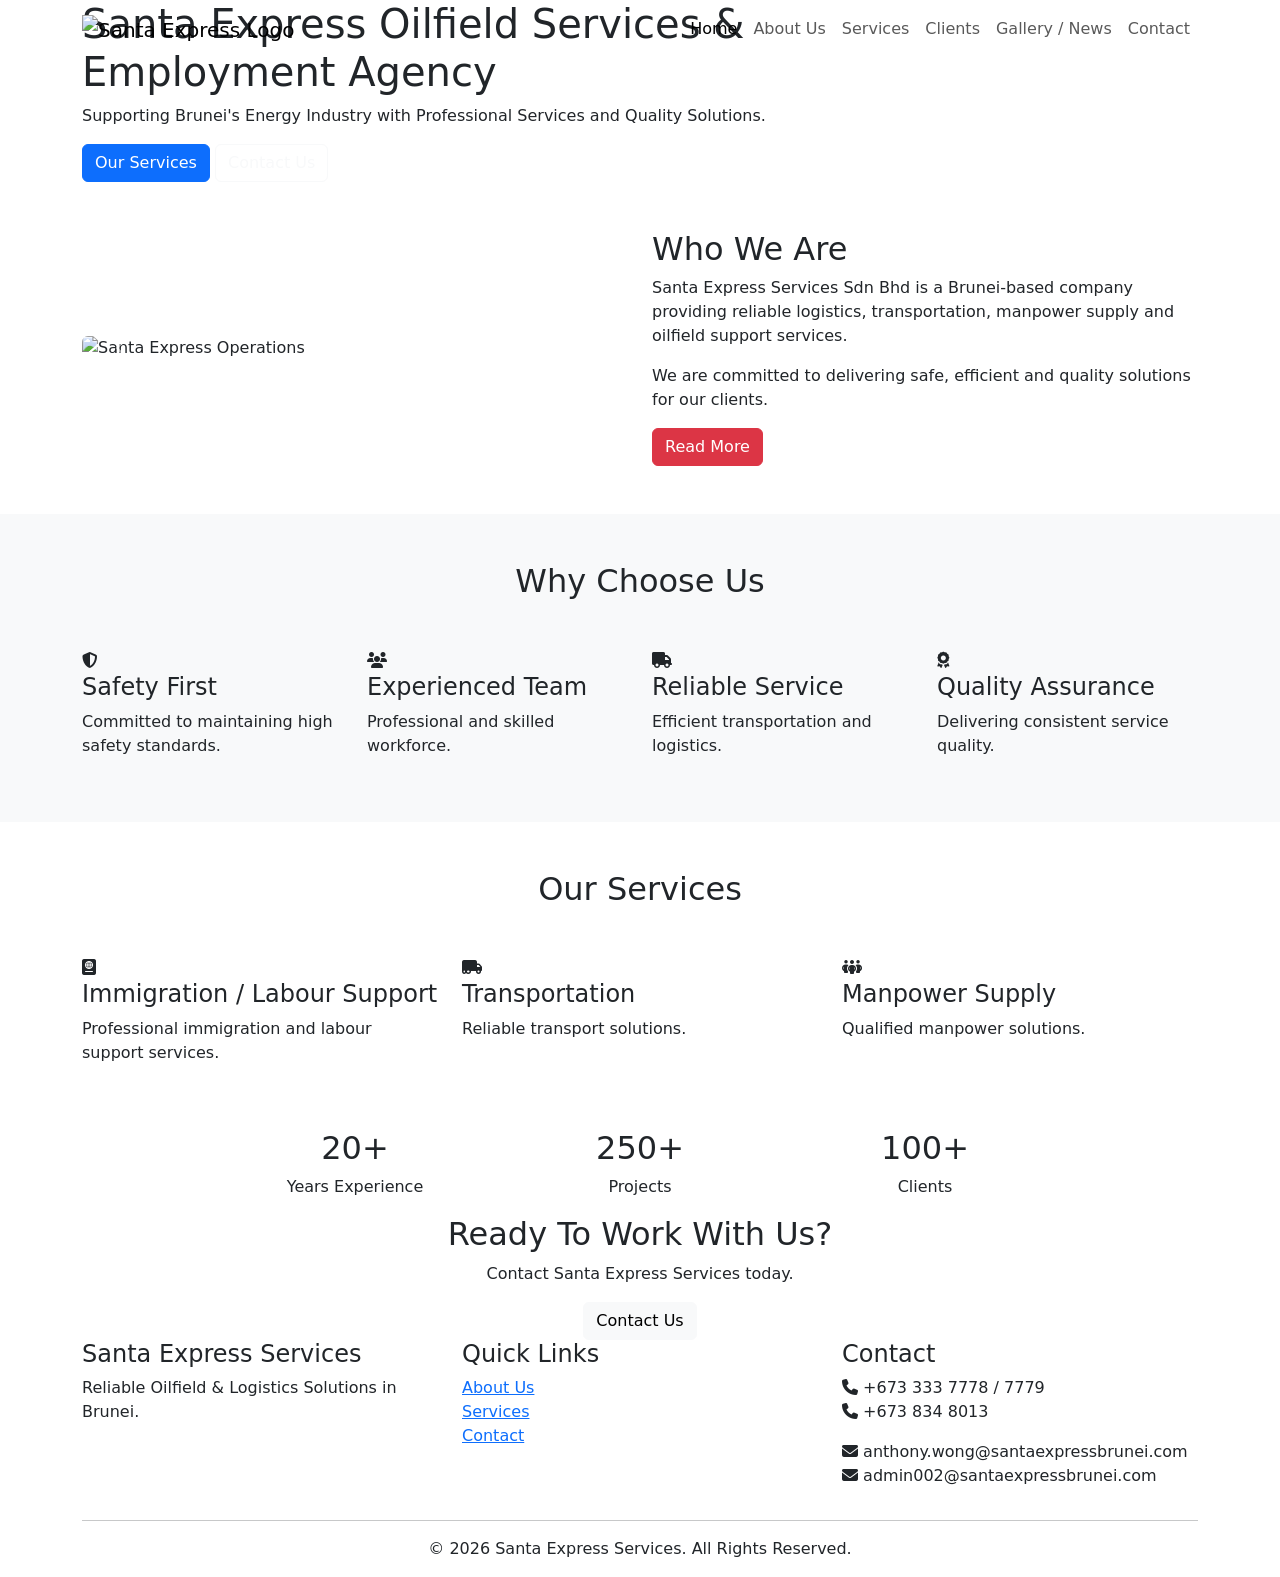
==== index.html @ 318cf89d "Add files via upload" ====
<!DOCTYPE html>
<html lang="en">

<head>

<meta charset="UTF-8">
<meta name="viewport" content="width=device-width, initial-scale=1.0">

<title>Santa Express Oilfield Services & Employent Agency</title>

<meta name="description" content="Santa Express Services provides reliable oilfield, logistics, transportation and manpower solutions in Brunei.">

<!-- Bootstrap CSS -->
<link href="https://cdn.jsdelivr.net/npm/bootstrap@5.3.3/dist/css/bootstrap.min.css" rel="stylesheet">

<!-- Font Awesome -->
<link rel="stylesheet" href="https://cdnjs.cloudflare.com/ajax/libs/font-awesome/6.5.2/css/all.min.css">

<!-- Google Font -->
<link href="https://fonts.googleapis.com/css2?family=Poppins:wght@300;400;500;600;700;800&display=swap" rel="stylesheet">


<!-- Custom CSS -->
<link rel="stylesheet" href="css/style.css">
<link rel="stylesheet" href="css/responsive.css">

</head>


<body>


<!-- ================= HEADER ================= -->

<header>

<nav class="navbar navbar-expand-lg fixed-top">

<div class="container">


<a class="navbar-brand" href="index.html">

<img src="images/logo/logo.png" 
alt="Santa Express Logo"
height="100">

</a>


<button class="navbar-toggler" 
type="button"
data-bs-toggle="collapse"
data-bs-target="#navbarMenu">

<span class="navbar-toggler-icon"></span>

</button>



<div class="collapse navbar-collapse" id="navbarMenu">


<ul class="navbar-nav ms-auto">


<li class="nav-item">
<a class="nav-link active" href="index.html">
Home
</a>
</li>


<li class="nav-item">
<a class="nav-link" href="about.html">
About Us
</a>
</li>


<li class="nav-item">
<a class="nav-link" href="services.html">
Services
</a>
</li>


<li class="nav-item">
<a class="nav-link" href="clients.html">
Clients
</a>
</li>


<li class="nav-item">
<a class="nav-link" href="gallery.html">
Gallery / News
</a>
</li>


<li class="nav-item">
<a class="nav-link" href="contact.html">
Contact
</a>
</li>


</ul>


</div>


</div>

</nav>


</header>




<!-- ================= HERO SECTION ================= -->


<section class="hero">


<div class="hero-overlay"></div>


<div class="container hero-content">


<h1>
Santa Express Oilfield Services &
<br>
Employment Agency
</h1>


<p>
Supporting Brunei's Energy Industry
with Professional Services and Quality Solutions.
</p>



<div class="hero-buttons">


<a href="services.html" class="btn btn-primary">

Our Services

</a>



<a href="contact.html" class="btn btn-outline-light">

Contact Us

</a>


</div>


</div>


</section>





<!-- ================= ABOUT PREVIEW ================= -->


<section class="about-preview py-5">


<div class="container">


<div class="row align-items-center">


<div class="col-lg-6">


<div id="aboutCarousel" class="carousel slide carousel-fade" data-bs-ride="carousel" data-bs-interval="1000">


<!-- Slider Images -->

<div class="carousel-inner rounded">


<div class="carousel-item active">

<img src="images/about/images1.jpeg"
class="d-block w-100"
alt="Santa Express Company">

</div>



<div class="carousel-item">

<img src="images/about/images3.jpeg"
class="d-block w-100"
alt="Santa Express Operations">

</div>



<div class="carousel-item">

<img src="images/about/images4.jpg"
class="d-block w-100"
alt="Santa Express Services">

</div>



</div>





<!-- Previous Button -->

<button class="carousel-control-prev"
type="button"
data-bs-target="#aboutCarousel"
data-bs-slide="prev">


<span class="carousel-control-prev-icon"></span>


</button>





<!-- Next Button -->

<button class="carousel-control-next"
type="button"
data-bs-target="#aboutCarousel"
data-bs-slide="next">


<span class="carousel-control-next-icon"></span>


</button>





<!-- Indicator Dots -->

<div class="carousel-indicators">


<button type="button"
data-bs-target="#aboutCarousel"
data-bs-slide-to="0"
class="active"></button>


<button type="button"
data-bs-target="#aboutCarousel"
data-bs-slide-to="1"></button>


<button type="button"
data-bs-target="#aboutCarousel"
data-bs-slide-to="2"></button>


</div>



</div>


</div>



<div class="col-lg-6">


<h2>
Who We Are
</h2>


<p>

Santa Express Services Sdn Bhd is a Brunei-based company
providing reliable logistics, transportation,
manpower supply and oilfield support services.

</p>


<p>

We are committed to delivering safe,
efficient and quality solutions
for our clients.

</p>



<a href="about.html" class="btn btn-danger">

Read More

</a>



</div>


</div>


</div>


</section>







<!-- ================= WHY CHOOSE US ================= -->


<section class="why-us bg-light py-5">


<div class="container">


<div class="text-center mb-5">


<h2>
Why Choose Us
</h2>


</div>



<div class="row">



<div class="col-lg-3 col-md-6">


<div class="feature-card">


<i class="fa-solid fa-shield-halved"></i>


<h4>
Safety First
</h4>


<p>
Committed to maintaining high safety standards.
</p>


</div>


</div>





<div class="col-lg-3 col-md-6">


<div class="feature-card">


<i class="fa-solid fa-users"></i>


<h4>
Experienced Team
</h4>


<p>
Professional and skilled workforce.
</p>


</div>


</div>





<div class="col-lg-3 col-md-6">


<div class="feature-card">


<i class="fa-solid fa-truck"></i>


<h4>
Reliable Service
</h4>


<p>
Efficient transportation and logistics.
</p>


</div>


</div>





<div class="col-lg-3 col-md-6">


<div class="feature-card">


<i class="fa-solid fa-award"></i>


<h4>
Quality Assurance
</h4>


<p>
Delivering consistent service quality.
</p>


</div>


</div>



</div>


</div>


</section>






<!-- ================= SERVICES ================= -->


<section class="services-preview py-5">


<div class="container">


<div class="text-center mb-5">

<h2>
Our Services
</h2>

</div>



<div class="row">



<div class="col-md-4">


<div class="service-card">


<i class="fa-solid fa-passport"></i>

<h4>
Immigration / Labour Support
</h4>

<p>
Professional immigration and labour support services.
</p>


</div>

</div>




<div class="col-md-4">


<div class="service-card">


<i class="fa-solid fa-truck-moving"></i>

<h4>
Transportation
</h4>

<p>
Reliable transport solutions.
</p>


</div>

</div>





<div class="col-md-4">


<div class="service-card">


<i class="fa-solid fa-people-group"></i>

<h4>
Manpower Supply
</h4>

<p>
Qualified manpower solutions.
</p>


</div>

</div>



</div>


</div>


</section>






<!-- ================= STATS ================= -->


<section class="stats-section">

<div class="container">

<div class="row justify-content-center text-center">


<div class="col-lg-3 col-md-4 col-sm-6">

<h2>
20+
</h2>

<p>
Years Experience
</p>

</div>


<div class="col-lg-3 col-md-4 col-sm-6">

<h2>
250+
</h2>

<p>
Projects
</p>

</div>


<div class="col-lg-3 col-md-4 col-sm-6">

<h2>
100+
</h2>

<p>
Clients
</p>

</div>


</div>

</div>

</section>







<!-- ================= CONTACT CTA ================= -->


<section class="cta-section">


<div class="container text-center">


<h2>
Ready To Work With Us?
</h2>


<p>
Contact Santa Express Services today.
</p>


<a href="contact.html"
class="btn btn-light">

Contact Us

</a>


</div>


</section>






<!-- ================= FOOTER ================= -->


<footer>


<div class="container">


<div class="row">


<div class="col-md-4">


<h4>
Santa Express Services
</h4>


<p>
Reliable Oilfield & Logistics Solutions in Brunei.
</p>


</div>



<div class="col-md-4">


<h4>
Quick Links
</h4>


<a href="about.html">
About Us
</a><br>


<a href="services.html">
Services
</a><br>


<a href="contact.html">
Contact
</a>


</div>




<div class="col-md-4">


<h4>
Contact
</h4>


<p>
<i class="fa fa-phone"></i>
+673 333 7778 / 7779
<br>
<i class="fa fa-phone"></i>
+673 834 8013
</p>


<p>
<i class="fa fa-envelope"></i>
anthony.wong@santaexpressbrunei.com
<br>
<i class="fa fa-envelope"></i>
admin002@santaexpressbrunei.com
</p>


</div>


</div>



<hr>


<p class="text-center">

© 2026 Santa Express Services. All Rights Reserved.

</p>


</div>


</footer>






<!-- Bootstrap JS -->

<script src="https://cdn.jsdelivr.net/npm/bootstrap@5.3.3/dist/js/bootstrap.bundle.min.js"></script>


<script src="js/main.js"></script>


</body>

</html>
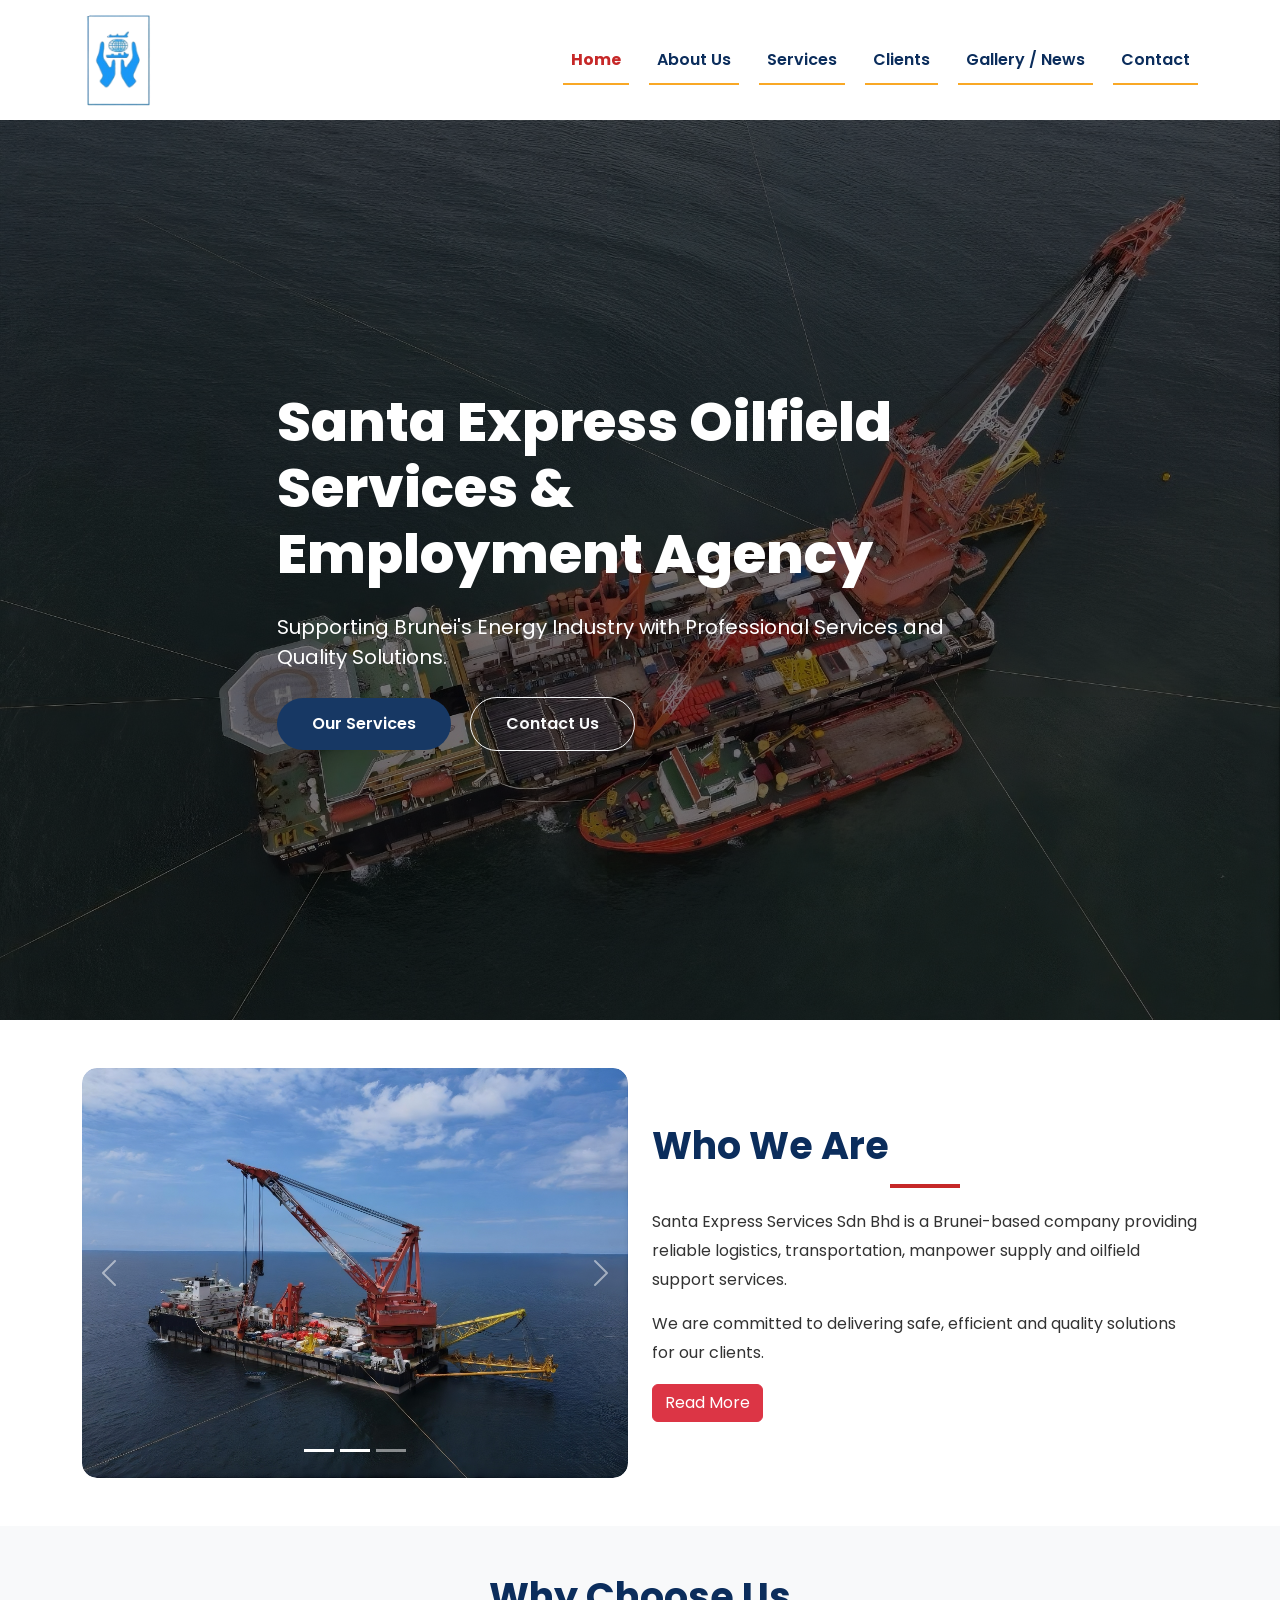
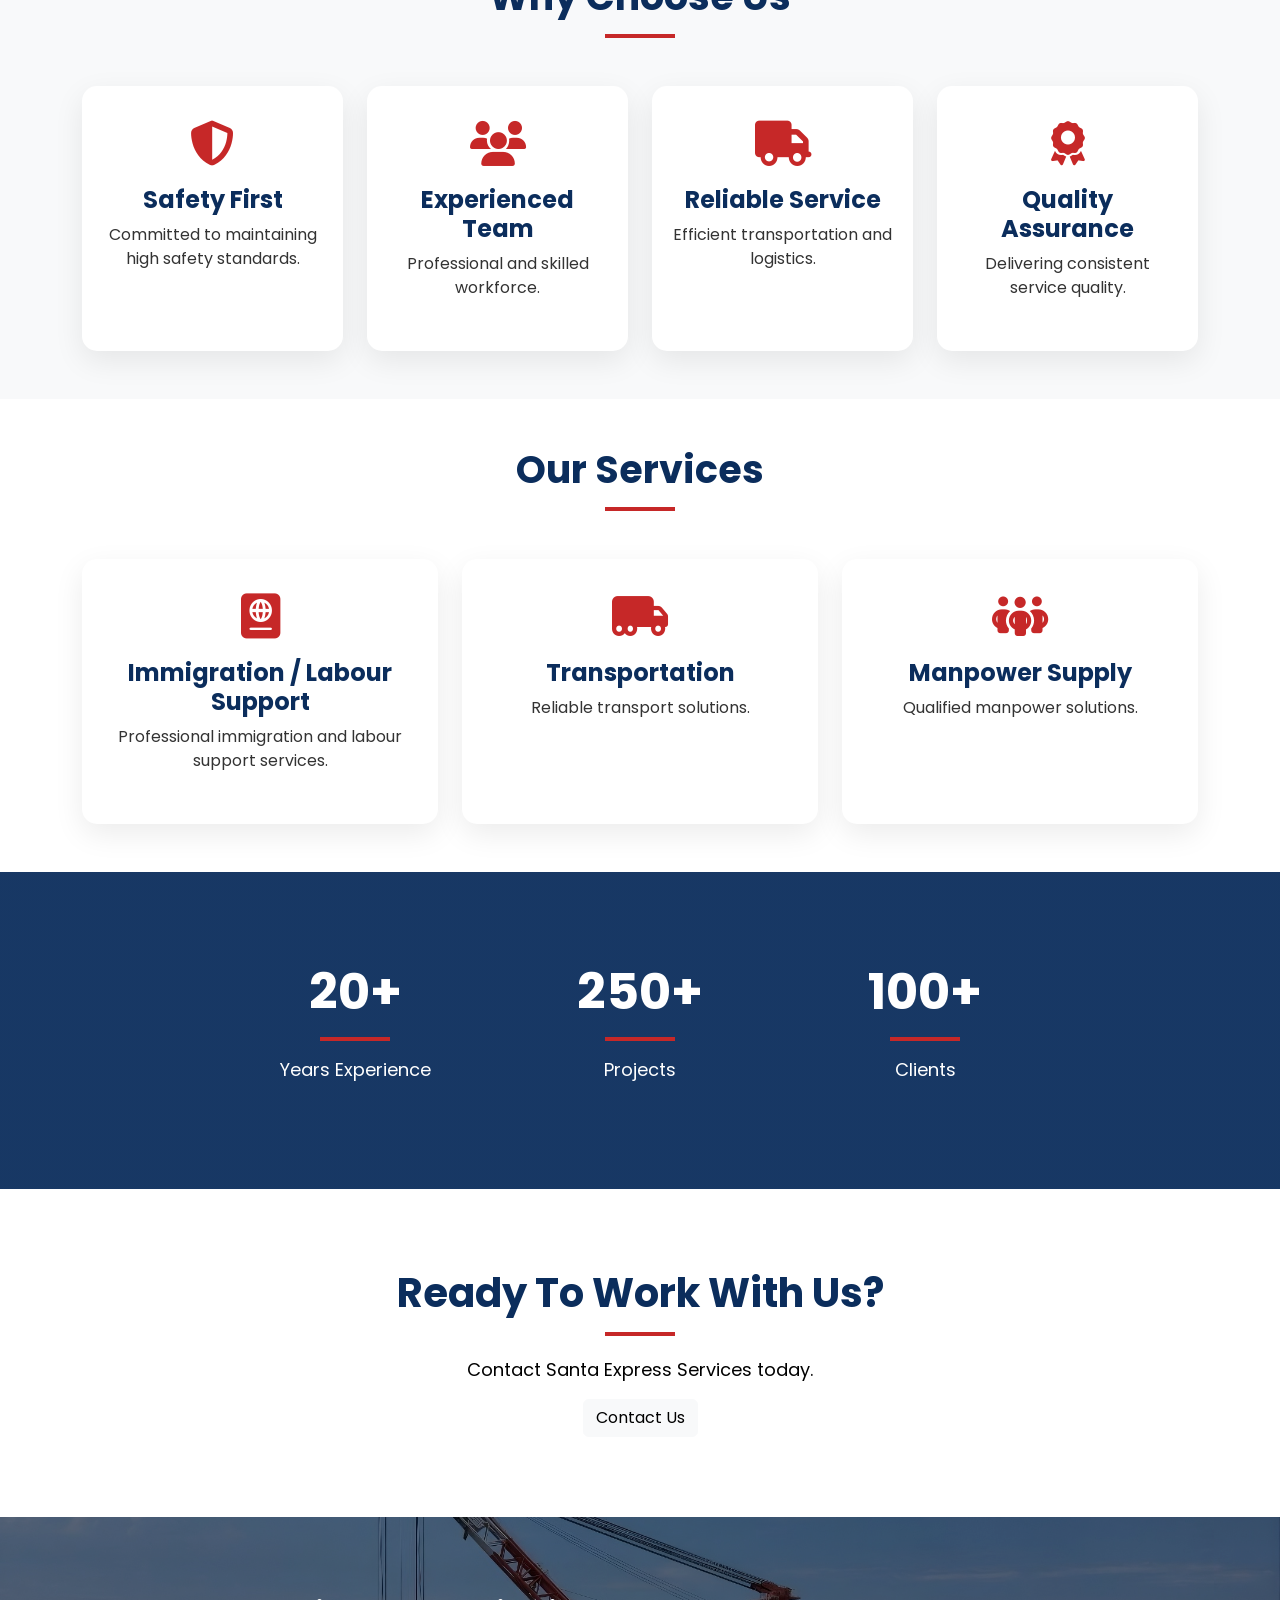
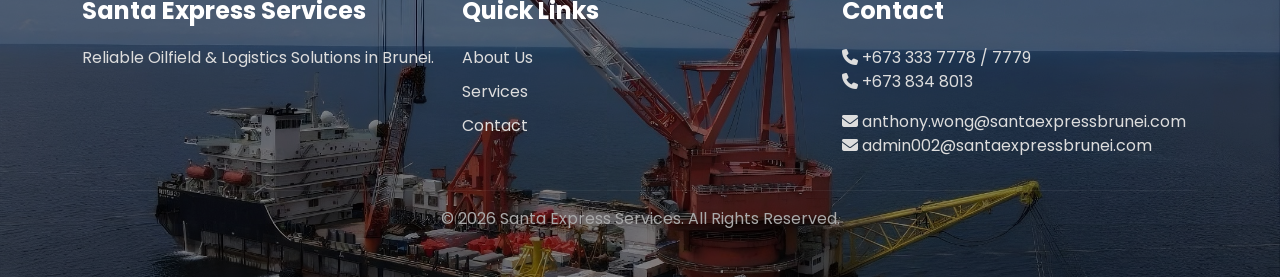
==== commit 263faebc: "Add files via upload" ====
--- a/index.html
+++ b/index.html
@@ -1,833 +1,411 @@
-<!DOCTYPE html>
+<!doctype html>
 <html lang="en">
-
-<head>
-
-<meta charset="UTF-8">
-<meta name="viewport" content="width=device-width, initial-scale=1.0">
-
-<title>Santa Express Oilfield Services & Employent Agency</title>
-
-<meta name="description" content="Santa Express Services provides reliable oilfield, logistics, transportation and manpower solutions in Brunei.">
-
-<!-- Bootstrap CSS -->
-<link href="https://cdn.jsdelivr.net/npm/bootstrap@5.3.3/dist/css/bootstrap.min.css" rel="stylesheet">
-
-<!-- Font Awesome -->
-<link rel="stylesheet" href="https://cdnjs.cloudflare.com/ajax/libs/font-awesome/6.5.2/css/all.min.css">
-
-<!-- Google Font -->
-<link href="https://fonts.googleapis.com/css2?family=Poppins:wght@300;400;500;600;700;800&display=swap" rel="stylesheet">
-
-
-<!-- Custom CSS -->
-<link rel="stylesheet" href="css/style.css">
-<link rel="stylesheet" href="css/responsive.css">
-
-</head>
-
-
-<body>
-
-
-<!-- ================= HEADER ================= -->
-
-<header>
-
-<nav class="navbar navbar-expand-lg fixed-top">
-
-<div class="container">
-
-
-<a class="navbar-brand" href="index.html">
-
-<img src="images/logo/logo.png" 
-alt="Santa Express Logo"
-height="100">
-
-</a>
-
-
-<button class="navbar-toggler" 
-type="button"
-data-bs-toggle="collapse"
-data-bs-target="#navbarMenu">
-
-<span class="navbar-toggler-icon"></span>
-
-</button>
-
-
-
-<div class="collapse navbar-collapse" id="navbarMenu">
-
-
-<ul class="navbar-nav ms-auto">
-
-
-<li class="nav-item">
-<a class="nav-link active" href="index.html">
-Home
-</a>
-</li>
-
-
-<li class="nav-item">
-<a class="nav-link" href="about.html">
-About Us
-</a>
-</li>
-
-
-<li class="nav-item">
-<a class="nav-link" href="services.html">
-Services
-</a>
-</li>
-
-
-<li class="nav-item">
-<a class="nav-link" href="clients.html">
-Clients
-</a>
-</li>
-
-
-<li class="nav-item">
-<a class="nav-link" href="gallery.html">
-Gallery / News
-</a>
-</li>
-
-
-<li class="nav-item">
-<a class="nav-link" href="contact.html">
-Contact
-</a>
-</li>
-
-
-</ul>
-
-
-</div>
-
-
-</div>
-
-</nav>
-
-
-</header>
-
-
-
-
-<!-- ================= HERO SECTION ================= -->
-
-
-<section class="hero">
-
-
-<div class="hero-overlay"></div>
-
-
-<div class="container hero-content">
-
-
-<h1>
-Santa Express Oilfield Services &
-<br>
-Employment Agency
-</h1>
-
-
-<p>
-Supporting Brunei's Energy Industry
-with Professional Services and Quality Solutions.
-</p>
-
-
-
-<div class="hero-buttons">
-
-
-<a href="services.html" class="btn btn-primary">
-
-Our Services
-
-</a>
-
-
-
-<a href="contact.html" class="btn btn-outline-light">
-
-Contact Us
-
-</a>
-
-
-</div>
-
-
-</div>
-
-
-</section>
-
-
-
-
-
-<!-- ================= ABOUT PREVIEW ================= -->
-
-
-<section class="about-preview py-5">
-
-
-<div class="container">
-
-
-<div class="row align-items-center">
-
-
-<div class="col-lg-6">
-
-
-<div id="aboutCarousel" class="carousel slide carousel-fade" data-bs-ride="carousel" data-bs-interval="1000">
-
-
-<!-- Slider Images -->
-
-<div class="carousel-inner rounded">
-
-
-<div class="carousel-item active">
-
-<img src="images/about/images1.jpeg"
-class="d-block w-100"
-alt="Santa Express Company">
-
-</div>
-
-
-
-<div class="carousel-item">
-
-<img src="images/about/images3.jpeg"
-class="d-block w-100"
-alt="Santa Express Operations">
-
-</div>
-
-
-
-<div class="carousel-item">
-
-<img src="images/about/images4.jpg"
-class="d-block w-100"
-alt="Santa Express Services">
-
-</div>
-
-
-
-</div>
-
-
-
-
-
-<!-- Previous Button -->
-
-<button class="carousel-control-prev"
-type="button"
-data-bs-target="#aboutCarousel"
-data-bs-slide="prev">
-
-
-<span class="carousel-control-prev-icon"></span>
-
-
-</button>
-
-
-
-
-
-<!-- Next Button -->
-
-<button class="carousel-control-next"
-type="button"
-data-bs-target="#aboutCarousel"
-data-bs-slide="next">
-
-
-<span class="carousel-control-next-icon"></span>
-
-
-</button>
-
-
-
-
-
-<!-- Indicator Dots -->
-
-<div class="carousel-indicators">
-
-
-<button type="button"
-data-bs-target="#aboutCarousel"
-data-bs-slide-to="0"
-class="active"></button>
-
-
-<button type="button"
-data-bs-target="#aboutCarousel"
-data-bs-slide-to="1"></button>
-
-
-<button type="button"
-data-bs-target="#aboutCarousel"
-data-bs-slide-to="2"></button>
-
-
-</div>
-
-
-
-</div>
-
-
-</div>
-
-
-
-<div class="col-lg-6">
-
-
-<h2>
-Who We Are
-</h2>
-
-
-<p>
-
-Santa Express Services Sdn Bhd is a Brunei-based company
-providing reliable logistics, transportation,
-manpower supply and oilfield support services.
-
-</p>
-
-
-<p>
-
-We are committed to delivering safe,
-efficient and quality solutions
-for our clients.
-
-</p>
-
-
-
-<a href="about.html" class="btn btn-danger">
-
-Read More
-
-</a>
-
-
-
-</div>
-
-
-</div>
-
-
-</div>
-
-
-</section>
-
-
-
-
-
-
-
-<!-- ================= WHY CHOOSE US ================= -->
-
-
-<section class="why-us bg-light py-5">
-
-
-<div class="container">
-
-
-<div class="text-center mb-5">
-
-
-<h2>
-Why Choose Us
-</h2>
-
-
-</div>
-
-
-
-<div class="row">
-
-
-
-<div class="col-lg-3 col-md-6">
-
-
-<div class="feature-card">
-
-
-<i class="fa-solid fa-shield-halved"></i>
-
-
-<h4>
-Safety First
-</h4>
-
-
-<p>
-Committed to maintaining high safety standards.
-</p>
-
-
-</div>
-
-
-</div>
-
-
-
-
-
-<div class="col-lg-3 col-md-6">
-
-
-<div class="feature-card">
-
-
-<i class="fa-solid fa-users"></i>
-
-
-<h4>
-Experienced Team
-</h4>
-
-
-<p>
-Professional and skilled workforce.
-</p>
-
-
-</div>
-
-
-</div>
-
-
-
-
-
-<div class="col-lg-3 col-md-6">
-
-
-<div class="feature-card">
-
-
-<i class="fa-solid fa-truck"></i>
-
-
-<h4>
-Reliable Service
-</h4>
-
-
-<p>
-Efficient transportation and logistics.
-</p>
-
-
-</div>
-
-
-</div>
-
-
-
-
-
-<div class="col-lg-3 col-md-6">
-
-
-<div class="feature-card">
-
-
-<i class="fa-solid fa-award"></i>
-
-
-<h4>
-Quality Assurance
-</h4>
-
-
-<p>
-Delivering consistent service quality.
-</p>
-
-
-</div>
-
-
-</div>
-
-
-
-</div>
-
-
-</div>
-
-
-</section>
-
-
-
-
-
-
-<!-- ================= SERVICES ================= -->
-
-
-<section class="services-preview py-5">
-
-
-<div class="container">
-
-
-<div class="text-center mb-5">
-
-<h2>
-Our Services
-</h2>
-
-</div>
-
-
-
-<div class="row">
-
-
-
-<div class="col-md-4">
-
-
-<div class="service-card">
-
-
-<i class="fa-solid fa-passport"></i>
-
-<h4>
-Immigration / Labour Support
-</h4>
-
-<p>
-Professional immigration and labour support services.
-</p>
-
-
-</div>
-
-</div>
-
-
-
-
-<div class="col-md-4">
-
-
-<div class="service-card">
-
-
-<i class="fa-solid fa-truck-moving"></i>
-
-<h4>
-Transportation
-</h4>
-
-<p>
-Reliable transport solutions.
-</p>
-
-
-</div>
-
-</div>
-
-
-
-
-
-<div class="col-md-4">
-
-
-<div class="service-card">
-
-
-<i class="fa-solid fa-people-group"></i>
-
-<h4>
-Manpower Supply
-</h4>
-
-<p>
-Qualified manpower solutions.
-</p>
-
-
-</div>
-
-</div>
-
-
-
-</div>
-
-
-</div>
-
-
-</section>
-
-
-
-
-
-
-<!-- ================= STATS ================= -->
-
-
-<section class="stats-section">
-
-<div class="container">
-
-<div class="row justify-content-center text-center">
-
-
-<div class="col-lg-3 col-md-4 col-sm-6">
-
-<h2>
-20+
-</h2>
-
-<p>
-Years Experience
-</p>
-
-</div>
-
-
-<div class="col-lg-3 col-md-4 col-sm-6">
-
-<h2>
-250+
-</h2>
-
-<p>
-Projects
-</p>
-
-</div>
-
-
-<div class="col-lg-3 col-md-4 col-sm-6">
-
-<h2>
-100+
-</h2>
-
-<p>
-Clients
-</p>
-
-</div>
-
-
-</div>
-
-</div>
-
-</section>
-
-
-
-
-
-
-
-<!-- ================= CONTACT CTA ================= -->
-
-
-<section class="cta-section">
-
-
-<div class="container text-center">
-
-
-<h2>
-Ready To Work With Us?
-</h2>
-
-
-<p>
-Contact Santa Express Services today.
-</p>
-
-
-<a href="contact.html"
-class="btn btn-light">
-
-Contact Us
-
-</a>
-
-
-</div>
-
-
-</section>
-
-
-
-
-
-
-<!-- ================= FOOTER ================= -->
-
-
-<footer>
-
-
-<div class="container">
-
-
-<div class="row">
-
-
-<div class="col-md-4">
-
-
-<h4>
-Santa Express Services
-</h4>
-
-
-<p>
-Reliable Oilfield & Logistics Solutions in Brunei.
-</p>
-
-
-</div>
-
-
-
-<div class="col-md-4">
-
-
-<h4>
-Quick Links
-</h4>
-
-
-<a href="about.html">
-About Us
-</a><br>
-
-
-<a href="services.html">
-Services
-</a><br>
-
-
-<a href="contact.html">
-Contact
-</a>
-
-
-</div>
-
-
-
-
-<div class="col-md-4">
-
-
-<h4>
-Contact
-</h4>
-
-
-<p>
-<i class="fa fa-phone"></i>
-+673 333 7778 / 7779
-<br>
-<i class="fa fa-phone"></i>
-+673 834 8013
-</p>
-
-
-<p>
-<i class="fa fa-envelope"></i>
-anthony.wong@santaexpressbrunei.com
-<br>
-<i class="fa fa-envelope"></i>
-admin002@santaexpressbrunei.com
-</p>
-
-
-</div>
-
-
-</div>
-
-
-
-<hr>
-
-
-<p class="text-center">
-
-© 2026 Santa Express Services. All Rights Reserved.
-
-</p>
-
-
-</div>
-
-
-</footer>
-
-
-
-
-
-
-<!-- Bootstrap JS -->
-
-<script src="https://cdn.jsdelivr.net/npm/bootstrap@5.3.3/dist/js/bootstrap.bundle.min.js"></script>
-
-
-<script src="js/main.js"></script>
-
-
-</body>
-
-</html>+  <head>
+    <meta charset="UTF-8" />
+    <meta name="viewport" content="width=device-width, initial-scale=1.0" />
+
+    <title>Santa Express Oilfield Services & Employent Agency</title>
+
+    <meta
+      name="description"
+      content="Santa Express Services provides reliable oilfield, logistics, transportation and manpower solutions in Brunei."
+    />
+
+    <!-- Bootstrap CSS -->
+    <link
+      href="https://cdn.jsdelivr.net/npm/bootstrap@5.3.3/dist/css/bootstrap.min.css"
+      rel="stylesheet"
+    />
+
+    <!-- Font Awesome -->
+    <link
+      rel="stylesheet"
+      href="https://cdnjs.cloudflare.com/ajax/libs/font-awesome/6.5.2/css/all.min.css"
+    />
+
+    <!-- Google Font -->
+    <link
+      href="https://fonts.googleapis.com/css2?family=Poppins:wght@300;400;500;600;700;800&display=swap"
+      rel="stylesheet"
+    />
+
+    <!-- Custom CSS -->
+    <link rel="stylesheet" href="css/style.css" />
+    <link rel="stylesheet" href="css/responsive.css" />
+  </head>
+
+  <body>
+    <!-- ================= HEADER ================= -->
+
+    <header>
+      <nav class="navbar navbar-expand-lg fixed-top">
+        <div class="container">
+          <a class="navbar-brand" href="index.html">
+            <img
+              src="images/logo/logo.png"
+              alt="Santa Express Logo"
+              height="100"
+            />
+          </a>
+
+          <button
+            class="navbar-toggler"
+            type="button"
+            data-bs-toggle="collapse"
+            data-bs-target="#navbarMenu"
+          >
+            <span class="navbar-toggler-icon"></span>
+          </button>
+
+          <div class="collapse navbar-collapse" id="navbarMenu">
+            <ul class="navbar-nav ms-auto">
+              <li class="nav-item">
+                <a class="nav-link active" href="index.html"> Home </a>
+              </li>
+
+              <li class="nav-item">
+                <a class="nav-link" href="about.html"> About Us </a>
+              </li>
+
+              <li class="nav-item">
+                <a class="nav-link" href="services.html"> Services </a>
+              </li>
+
+              <li class="nav-item">
+                <a class="nav-link" href="clients.html"> Clients </a>
+              </li>
+
+              <li class="nav-item">
+                <a class="nav-link" href="gallery.html"> Gallery / News </a>
+              </li>
+
+              <li class="nav-item">
+                <a class="nav-link" href="contact.html"> Contact </a>
+              </li>
+            </ul>
+          </div>
+        </div>
+      </nav>
+    </header>
+
+    <!-- ================= HERO SECTION ================= -->
+
+    <section class="hero">
+      <div class="hero-overlay"></div>
+
+      <div class="container hero-content">
+        <h1>
+          Santa Express Oilfield Services &
+          <br />
+          Employment Agency
+        </h1>
+
+        <p>
+          Supporting Brunei's Energy Industry with Professional Services and
+          Quality Solutions.
+        </p>
+
+        <div class="hero-buttons">
+          <a href="services.html" class="btn btn-primary"> Our Services </a>
+
+          <a href="contact.html" class="btn btn-outline-light"> Contact Us </a>
+        </div>
+      </div>
+    </section>
+
+    <!-- ================= ABOUT PREVIEW ================= -->
+
+    <section class="about-preview py-5">
+      <div class="container">
+        <div class="row align-items-center">
+          <div class="col-lg-6">
+            <div
+              id="aboutCarousel"
+              class="carousel slide carousel-fade"
+              data-bs-ride="carousel"
+              data-bs-interval="1000"
+            >
+              <!-- Slider Images -->
+
+              <div class="carousel-inner rounded">
+                <div class="carousel-item active">
+                  <img
+                    src="images/about/images1.jpeg"
+                    class="d-block w-100"
+                    alt="Santa Express Company"
+                  />
+                </div>
+
+                <div class="carousel-item">
+                  <img
+                    src="images/about/images3.jpeg"
+                    class="d-block w-100"
+                    alt="Santa Express Operations"
+                  />
+                </div>
+
+                <div class="carousel-item">
+                  <img
+                    src="images/about/images4.jpg"
+                    class="d-block w-100"
+                    alt="Santa Express Services"
+                  />
+                </div>
+              </div>
+
+              <!-- Previous Button -->
+
+              <button
+                class="carousel-control-prev"
+                type="button"
+                data-bs-target="#aboutCarousel"
+                data-bs-slide="prev"
+              >
+                <span class="carousel-control-prev-icon"></span>
+              </button>
+
+              <!-- Next Button -->
+
+              <button
+                class="carousel-control-next"
+                type="button"
+                data-bs-target="#aboutCarousel"
+                data-bs-slide="next"
+              >
+                <span class="carousel-control-next-icon"></span>
+              </button>
+
+              <!-- Indicator Dots -->
+
+              <div class="carousel-indicators">
+                <button
+                  type="button"
+                  data-bs-target="#aboutCarousel"
+                  data-bs-slide-to="0"
+                  class="active"
+                ></button>
+
+                <button
+                  type="button"
+                  data-bs-target="#aboutCarousel"
+                  data-bs-slide-to="1"
+                ></button>
+
+                <button
+                  type="button"
+                  data-bs-target="#aboutCarousel"
+                  data-bs-slide-to="2"
+                ></button>
+              </div>
+            </div>
+          </div>
+
+          <div class="col-lg-6">
+            <h2>Who We Are</h2>
+
+            <p>
+              Santa Express Services Sdn Bhd is a Brunei-based company providing
+              reliable logistics, transportation, manpower supply and oilfield
+              support services.
+            </p>
+
+            <p>
+              We are committed to delivering safe, efficient and quality
+              solutions for our clients.
+            </p>
+
+            <a href="about.html" class="btn btn-danger"> Read More </a>
+          </div>
+        </div>
+      </div>
+    </section>
+
+    <!-- ================= WHY CHOOSE US ================= -->
+
+    <section class="why-us bg-light py-5">
+      <div class="container">
+        <div class="text-center mb-5">
+          <h2>Why Choose Us</h2>
+        </div>
+
+        <div class="row">
+          <div class="col-lg-3 col-md-6">
+            <div class="feature-card">
+              <i class="fa-solid fa-shield-halved"></i>
+
+              <h4>Safety First</h4>
+
+              <p>Committed to maintaining high safety standards.</p>
+            </div>
+          </div>
+
+          <div class="col-lg-3 col-md-6">
+            <div class="feature-card">
+              <i class="fa-solid fa-users"></i>
+
+              <h4>Experienced Team</h4>
+
+              <p>Professional and skilled workforce.</p>
+            </div>
+          </div>
+
+          <div class="col-lg-3 col-md-6">
+            <div class="feature-card">
+              <i class="fa-solid fa-truck"></i>
+
+              <h4>Reliable Service</h4>
+
+              <p>Efficient transportation and logistics.</p>
+            </div>
+          </div>
+
+          <div class="col-lg-3 col-md-6">
+            <div class="feature-card">
+              <i class="fa-solid fa-award"></i>
+
+              <h4>Quality Assurance</h4>
+
+              <p>Delivering consistent service quality.</p>
+            </div>
+          </div>
+        </div>
+      </div>
+    </section>
+
+    <!-- ================= SERVICES ================= -->
+
+    <section class="services-preview py-5">
+      <div class="container">
+        <div class="text-center mb-5">
+          <h2>Our Services</h2>
+        </div>
+
+        <div class="row">
+          <div class="col-md-4">
+            <div class="service-card">
+              <i class="fa-solid fa-passport"></i>
+
+              <h4>Immigration / Labour Support</h4>
+
+              <p>Professional immigration and labour support services.</p>
+            </div>
+          </div>
+
+          <div class="col-md-4">
+            <div class="service-card">
+              <i class="fa-solid fa-truck-moving"></i>
+
+              <h4>Transportation</h4>
+
+              <p>Reliable transport solutions.</p>
+            </div>
+          </div>
+
+          <div class="col-md-4">
+            <div class="service-card">
+              <i class="fa-solid fa-people-group"></i>
+
+              <h4>Manpower Supply</h4>
+
+              <p>Qualified manpower solutions.</p>
+            </div>
+          </div>
+        </div>
+      </div>
+    </section>
+
+    <!-- ================= STATS ================= -->
+
+    <section class="stats-section">
+      <div class="container">
+        <div class="row justify-content-center text-center">
+          <div class="col-lg-3 col-md-4 col-sm-6">
+            <h2>20+</h2>
+
+            <p>Years Experience</p>
+          </div>
+
+          <div class="col-lg-3 col-md-4 col-sm-6">
+            <h2>250+</h2>
+
+            <p>Projects</p>
+          </div>
+
+          <div class="col-lg-3 col-md-4 col-sm-6">
+            <h2>100+</h2>
+
+            <p>Clients</p>
+          </div>
+        </div>
+      </div>
+    </section>
+
+    <!-- ================= CONTACT CTA ================= -->
+
+    <section class="cta-section">
+      <div class="container text-center">
+        <h2>Ready To Work With Us?</h2>
+
+        <p>Contact Santa Express Services today.</p>
+
+        <a href="contact.html" class="btn btn-light"> Contact Us </a>
+      </div>
+    </section>
+
+    <!-- ================= FOOTER ================= -->
+
+    <footer>
+      <div class="container">
+        <div class="row">
+          <div class="col-md-4">
+            <h4>Santa Express Services</h4>
+
+            <p>Reliable Oilfield & Logistics Solutions in Brunei.</p>
+          </div>
+
+          <div class="col-md-4">
+            <h4>Quick Links</h4>
+
+            <a href="about.html"> About Us </a><br />
+
+            <a href="services.html"> Services </a><br />
+
+            <a href="contact.html"> Contact </a>
+          </div>
+
+          <div class="col-md-4">
+            <h4>Contact</h4>
+
+            <p>
+              <i class="fa fa-phone"></i>
+              +673 333 7778 / 7779
+              <br />
+              <i class="fa fa-phone"></i>
+              +673 834 8013
+            </p>
+
+            <p>
+              <i class="fa fa-envelope"></i>
+              anthony.wong@santaexpressbrunei.com
+              <br />
+              <i class="fa fa-envelope"></i>
+              admin002@santaexpressbrunei.com
+            </p>
+          </div>
+        </div>
+
+        <hr />
+
+        <p class="text-center">
+          © 2026 Santa Express Services. All Rights Reserved.
+        </p>
+      </div>
+    </footer>
+
+    <!-- Bootstrap JS -->
+
+    <script src="https://cdn.jsdelivr.net/npm/bootstrap@5.3.3/dist/js/bootstrap.bundle.min.js"></script>
+
+    <script src="js/main.js"></script>
+  </body>
+</html>
--- a/css/style.css
+++ b/css/style.css
@@ -0,0 +1,1266 @@
+@media (max-width: 768px) {
+  .hero h1 {
+    font-size: 35px;
+  }
+
+  .hero p {
+    font-size: 16px;
+  }
+
+  .page-banner {
+    height: 250px;
+  }
+
+  .page-banner h1 {
+    font-size: 35px;
+  }
+
+  section h2 {
+    font-size: 30px;
+  }
+
+  .gallery-card img {
+    height: 220px;
+  }
+
+  .project-title h3 {
+    font-size: 1.5rem;
+  }
+
+  .cta-section h2 {
+    font-size: 30px;
+  }
+
+  footer {
+    text-align: center;
+  }
+}
+
+/* =====================
+   GLOBAL STYLE
+===================== */
+
+* {
+  margin: 0;
+  padding: 0;
+  box-sizing: border-box;
+}
+
+body {
+  font-family: "Poppins", sans-serif;
+  color: #333;
+  overflow-x: hidden;
+  padding-top: 120px;
+}
+
+html {
+  scroll-behavior: smooth;
+}
+
+a {
+  text-decoration: none;
+  transition: 0.3s;
+}
+
+img {
+  max-width: 100%;
+}
+
+h1,
+h2,
+h3,
+h4,
+h5 {
+  font-weight: 700;
+}
+
+section {
+  position: relative;
+}
+
+/* =====================
+   COLORS
+===================== */
+
+:root {
+  --primary: #0b2d5c;
+  --secondary: #c62828;
+  --gold: #f9a825;
+  --light: #f5f6f8;
+  --dark: #111;
+}
+
+/* =====================
+   NAVBAR
+===================== */
+
+.navbar {
+  padding: 10px 0;
+  transition: 0.4s;
+  background: #ffffff;
+  height: 120px;
+}
+
+.navbar-brand img {
+  object-fit: contain;
+  height: 100px;
+  width: auto;
+}
+
+.navbar-nav .nav-link {
+  color: #0b2d5c;
+  font-weight: 600;
+  margin-left: 20px;
+  position: relative;
+}
+
+.navbar-nav .nav-link:hover,
+.navbar-nav .active {
+  color: var(--gold);
+}
+
+.navbar-nav .nav-link::after {
+  content: "";
+  position: absolute;
+  left: 0;
+  bottom: -5px;
+  width: 100%;
+  height: 2px;
+  background: var(--gold);
+  transition: 0.3s;
+}
+
+.navbar-nav .nav-link:hover::after {
+  width: 100%;
+}
+
+/* Fix navbar active/focus colour */
+
+.navbar .nav-link,
+.navbar .nav-link:focus,
+.navbar .nav-link:visited {
+  color: #0b2d5c !important;
+}
+
+.navbar .nav-link:hover {
+  color: #c62828 !important;
+}
+
+.navbar .nav-link.active {
+  color: #c62828 !important;
+  font-weight: 700;
+}
+
+.navbar .nav-link.active::after {
+  width: 100%;
+}
+
+/* =====================
+   HERO SECTION
+===================== */
+
+.hero {
+  height: 100vh;
+  position: relative;
+
+  background-image: url("../images/about/images2.jpeg");
+
+  background-size: cover;
+
+  background-position: center;
+
+  display: flex;
+
+  align-items: center;
+
+  color: white;
+}
+
+@keyframes heroZoom {
+  from {
+    background-size: 100%;
+  }
+
+  to {
+    background-size: 110%;
+  }
+}
+
+/* LIGHT IMAGE OVERLAY */
+
+.hero-overlay {
+  position: absolute;
+
+  top: 0;
+  left: 0;
+
+  width: 100%;
+  height: 100%;
+
+  background: rgba(0, 0, 0, 0.5);
+}
+
+.hero-content {
+  max-width: 750px;
+  position: relative;
+  z-index: 2;
+}
+
+.hero h1 {
+  font-size: 55px;
+  line-height: 1.2;
+  font-weight: 800;
+}
+
+.hero p {
+  font-size: 20px;
+  margin: 25px 0;
+}
+
+.hero-buttons .btn {
+  padding: 14px 35px;
+  border-radius: 30px;
+  margin-right: 15px;
+  font-weight: 600;
+}
+
+.btn-primary {
+  /* background:var(--secondary); */
+  background: #173864;
+  border: none;
+}
+
+.btn-primary:hover {
+  background: #8e1c1c;
+}
+
+.btn-outline-light:hover {
+  color: #111;
+}
+
+/* =====================
+ PAGE BANNER
+===================== */
+
+.page-banner {
+  height: 400px;
+
+  position: relative;
+
+  background-image: url("../images/about/santa.jpeg");
+
+  background-size: 90% 100%;
+
+  background-repeat: repeat-x;
+
+  background-position: center;
+
+  display: flex;
+
+  align-items: center;
+
+  justify-content: center;
+
+  text-align: center;
+
+  color: white;
+}
+
+/* IMAGE OVERLAY */
+
+.page-banner-overlay {
+  position: absolute;
+
+  top: 0;
+
+  left: 0;
+
+  width: 100%;
+
+  height: 100%;
+
+  background: rgba(0, 0, 0, 0.3);
+}
+
+.page-banner-content {
+  position: relative;
+
+  z-index: 2;
+}
+
+.page-banner h1 {
+  font-size: 55px;
+  font-weight: 800;
+}
+
+.page-banner p {
+  font-size: 18px;
+}
+
+/* =====================
+ SECTION TITLE
+===================== */
+
+section h2 {
+  font-size: 38px;
+
+  color: var(--primary);
+
+  margin-bottom: 20px;
+}
+
+section h2::after {
+  content: "";
+
+  display: block;
+
+  width: 70px;
+
+  height: 4px;
+
+  background: var(--secondary);
+
+  margin: 15px auto;
+}
+
+/* =====================
+ ABOUT SECTION
+===================== */
+
+.about-preview img,
+.company-intro img {
+  border-radius: 15px;
+}
+
+.about-preview p,
+.company-intro p {
+  line-height: 1.8;
+}
+
+/* =====================
+ ABOUT IMAGE SLIDER
+===================== */
+
+.about-img {
+  height: 400px;
+  width: 100%;
+  object-fit: cover;
+}
+
+.about-preview .carousel {
+  border-radius: 15px;
+  overflow: hidden;
+}
+
+.carousel-control-prev,
+.carousel-control-next {
+  width: 10%;
+}
+
+/* =====================
+ FEATURE CARD
+===================== */
+
+.feature-card {
+  background: white;
+
+  padding: 35px 20px;
+
+  text-align: center;
+
+  border-radius: 15px;
+
+  height: 100%;
+
+  box-shadow: 0 10px 30px rgba(0, 0, 0, 0.08);
+
+  transition: 0.4s;
+}
+
+.feature-card:hover {
+  transform: translateY(-10px);
+}
+
+.feature-card i {
+  font-size: 45px;
+
+  color: var(--secondary);
+
+  margin-bottom: 20px;
+}
+
+.feature-card h4 {
+  color: var(--primary);
+}
+
+/* =====================
+ SERVICE CARD
+===================== */
+
+.service-card {
+  background: white;
+
+  padding: 35px;
+
+  text-align: center;
+
+  border-radius: 15px;
+
+  box-shadow: 0 10px 30px rgba(0, 0, 0, 0.08);
+
+  height: 100%;
+
+  transition: 0.4s;
+}
+
+.service-card:hover {
+  transform: translateY(-10px);
+}
+
+.service-card i {
+  font-size: 45px;
+
+  color: var(--secondary);
+
+  margin-bottom: 20px;
+}
+
+.service-card h4 {
+  color: var(--primary);
+}
+
+/* =====================
+ SERVICE BOX IMAGE
+===================== */
+
+.service-box {
+  background: white;
+
+  border-radius: 15px;
+
+  overflow: hidden;
+
+  box-shadow: 0 10px 25px rgba(0, 0, 0, 0.1);
+
+  transition: 0.4s;
+
+  height: 100%;
+}
+
+.service-box:hover {
+  transform: translateY(-10px);
+}
+
+.service-box img {
+  height: 220px;
+
+  width: 100%;
+
+  object-fit: cover;
+}
+
+.service-content {
+  padding: 25px;
+}
+
+.service-content i {
+  font-size: 35px;
+
+  color: var(--secondary);
+}
+
+.service-content h3 {
+  margin-top: 15px;
+
+  color: var(--primary);
+}
+
+/* =====================
+   VISION & MISSION
+===================== */
+
+.info-box {
+  background: white;
+  padding: 40px 30px;
+  border-radius: 15px;
+  text-align: center;
+  height: 100%;
+  box-shadow: 0 10px 25px rgba(0, 0, 0, 0.08);
+  transition: 0.4s;
+}
+
+.info-box:hover {
+  transform: translateY(-10px);
+}
+
+.info-box .icon {
+  width: 80px;
+  height: 80px;
+  margin: auto;
+  border-radius: 50%;
+  background: var(--primary);
+  color: white;
+  display: flex;
+  align-items: center;
+  justify-content: center;
+  font-size: 35px;
+  margin-bottom: 20px;
+}
+
+.info-box h3 {
+  color: var(--primary);
+}
+
+/* =====================
+   CORE VALUES
+===================== */
+
+.value-card {
+  background: white;
+
+  padding: 35px 20px;
+
+  border-radius: 15px;
+
+  text-align: center;
+
+  box-shadow: 0 10px 25px rgba(0, 0, 0, 0.08);
+
+  height: 100%;
+
+  transition: 0.4s;
+}
+
+.value-card:hover {
+  transform: translateY(-10px);
+}
+
+.value-card i {
+  font-size: 45px;
+
+  color: var(--secondary);
+
+  margin-bottom: 20px;
+}
+
+.value-card h4 {
+  color: var(--primary);
+}
+
+/* =====================
+   HSE SECTION
+===================== */
+
+.hse-section {
+  background: var(--light);
+
+  padding: 80px 0;
+}
+
+.hse-section ul {
+  padding-left: 20px;
+}
+
+.hse-section li {
+  margin-bottom: 15px;
+
+  font-size: 17px;
+}
+
+.hse-section li::marker {
+  color: var(--secondary);
+}
+
+/* =====================
+   TIMELINE
+===================== */
+
+.timeline {
+  position: relative;
+
+  max-width: 800px;
+
+  margin: auto;
+}
+
+.timeline::before {
+  content: "";
+
+  position: absolute;
+
+  left: 50%;
+
+  top: 0;
+
+  bottom: 0;
+
+  width: 3px;
+
+  background: var(--secondary);
+
+  transform: translateX(-50%);
+}
+
+.timeline-item {
+  background: white;
+
+  padding: 30px;
+
+  margin-bottom: 40px;
+
+  width: 45%;
+
+  border-radius: 15px;
+
+  box-shadow: 0 10px 25px rgba(0, 0, 0, 0.1);
+
+  position: relative;
+}
+
+.timeline-item:nth-child(even) {
+  margin-left: auto;
+}
+
+.timeline-item h4 {
+  color: var(--primary);
+}
+
+/* =====================
+   STATISTICS
+===================== */
+
+.stats-section {
+  background:
+    linear-gradient(rgba(11, 45, 92, 0.95), rgba(11, 45, 92, 0.95)),
+    url("../images/hero/stats.jpg");
+
+  background-size: cover;
+
+  padding: 70px 0;
+
+  color: white;
+}
+
+.stats-section h2 {
+  font-size: 50px;
+
+  color: white;
+
+  margin: 0;
+}
+
+.stats-section p {
+  font-size: 18px;
+}
+
+.stats-section .col-md-4 {
+  padding: 20px;
+}
+
+.stats-section .row {
+  display: flex;
+  justify-content: center;
+  align-items: center;
+}
+
+.stats-section .col-lg-3 {
+  text-align: center;
+}
+
+/* =====================
+   CLIENT LOGO
+===================== */
+
+.client-logo {
+  height: 140px;
+
+  display: flex;
+
+  align-items: center;
+
+  justify-content: center;
+
+  padding: 20px;
+}
+
+.client-logo:hover {
+  transform: scale(1.05);
+}
+
+.client-logo img {
+  max-width: 180px;
+
+  max-height: 100px;
+
+  width: auto;
+
+  height: auto;
+
+  object-fit: contain;
+
+  filter: grayscale(0);
+
+  transition: 0.3s;
+}
+
+.client-logo:hover img {
+  transform: scale(1.08);
+}
+
+.baker-logo {
+  width: 280px !important;
+
+  max-width: none !important;
+
+  height: auto;
+
+  transform: scale(2);
+}
+
+/* =====================
+   INDUSTRY CARDS
+===================== */
+
+.industry-card {
+  text-align: center;
+
+  padding: 35px 20px;
+
+  background: white;
+
+  border-radius: 15px;
+
+  box-shadow: 0 10px 25px rgba(0, 0, 0, 0.08);
+
+  height: 100%;
+}
+
+.industry-card i {
+  font-size: 45px;
+
+  color: var(--secondary);
+
+  margin-bottom: 20px;
+}
+
+.industry-card h4 {
+  color: var(--primary);
+}
+
+/* =====================
+   TESTIMONIAL
+===================== */
+
+.testimonial-card {
+  background: white;
+
+  padding: 35px;
+
+  border-radius: 15px;
+
+  box-shadow: 0 10px 25px rgba(0, 0, 0, 0.08);
+
+  height: 100%;
+}
+
+.testimonial-card i {
+  font-size: 35px;
+
+  color: var(--secondary);
+}
+
+.testimonial-card h5 {
+  margin-top: 20px;
+
+  color: var(--primary);
+}
+
+/* =====================
+   GALLERY
+===================== */
+
+.gallery-filter button {
+  margin: 5px;
+
+  border-radius: 30px;
+
+  padding: 10px 25px;
+}
+
+.gallery-card {
+  position: relative;
+
+  overflow: hidden;
+
+  border-radius: 15px;
+}
+
+.gallery-card img {
+  width: 100%;
+
+  height: 280px;
+
+  object-fit: cover;
+
+  transition: 0.5s;
+}
+
+.gallery-card:hover img {
+  transform: scale(1.1);
+}
+
+.gallery-overlay {
+  position: absolute;
+
+  bottom: 0;
+
+  left: 0;
+
+  right: 0;
+
+  background: linear-gradient(transparent, rgba(0, 0, 0, 0.8));
+
+  color: white;
+
+  padding: 40px 20px 20px;
+}
+
+/* =====================
+   NEWS CARD
+===================== */
+
+.news-card {
+  background: white;
+
+  border-radius: 15px;
+
+  overflow: hidden;
+
+  box-shadow: 0 10px 25px rgba(0, 0, 0, 0.08);
+
+  height: 100%;
+}
+
+.news-card img {
+  height: 220px;
+
+  width: 100%;
+
+  object-fit: cover;
+}
+
+.news-card h4 {
+  color: var(--primary);
+}
+
+.news-card a {
+  color: var(--secondary);
+
+  font-weight: 600;
+}
+
+/* =====================
+   CONTACT
+===================== */
+
+.contact-card {
+  background: white;
+
+  padding: 35px 20px;
+
+  text-align: center;
+
+  border-radius: 15px;
+
+  box-shadow: 0 10px 25px rgba(0, 0, 0, 0.08);
+
+  height: 100%;
+}
+
+.contact-card i {
+  font-size: 40px;
+
+  color: var(--secondary);
+
+  margin-bottom: 20px;
+}
+
+.contact-card h4 {
+  color: var(--primary);
+}
+
+.form-control {
+  padding: 15px;
+
+  border-radius: 10px;
+
+  border: 1px solid #ddd;
+}
+
+.form-control:focus {
+  border-color: var(--secondary);
+
+  box-shadow: none;
+}
+
+.map-container {
+  border-radius: 15px;
+
+  overflow: hidden;
+}
+
+/* =====================
+   WHATSAPP BUTTON
+===================== */
+
+.whatsapp-btn {
+  position: fixed;
+
+  right: 25px;
+
+  bottom: 25px;
+
+  width: 60px;
+
+  height: 60px;
+
+  background: #25d366;
+
+  color: white;
+
+  border-radius: 50%;
+
+  display: flex;
+
+  align-items: center;
+
+  justify-content: center;
+
+  font-size: 35px;
+
+  z-index: 999;
+
+  box-shadow: 0 5px 20px rgba(0, 0, 0, 0.3);
+}
+
+.whatsapp-btn:hover {
+  color: white;
+
+  transform: scale(1.1);
+}
+
+/* =====================
+   CTA SECTION
+===================== */
+
+.cta-section {
+  background:
+    linear-gradient(
+      #bbc0c7 /* rgba(198,40,40,.95), */ /* rgba(198,40,40,.95) */
+    ),
+    url("../images/hero/cta.jpg");
+
+  background-size: cover;
+
+  padding: 80px 0;
+
+  color: black;
+}
+
+.cta-section h2 {
+  color: #0b2d5c;
+
+  font-size: 40px;
+}
+
+.cta-section p {
+  font-size: 18px;
+}
+
+/* =====================
+   CAREER SECTION
+===================== */
+
+.career-section {
+  background: #f5f6f8;
+  text-align: center;
+}
+
+.career-section h2 {
+  color: var(--primary);
+}
+
+.career-section p {
+  max-width: 800px;
+  margin: 20px auto;
+  line-height: 1.8;
+}
+
+.career-section .btn {
+  padding: 12px 30px;
+  border-radius: 30px;
+  font-weight: 600;
+}
+
+/* =====================
+   FOOTER
+===================== */
+
+footer {
+  position: relative;
+  background: url("../images/about/images3.jpeg") center center/cover no-repeat;
+  color: white;
+  padding: 80px 0 30px;
+  overflow: hidden;
+}
+
+/* Dark overlay so text is readable */
+footer::before {
+  content: "";
+  position: absolute;
+  inset: 0;
+  background: rgba(0, 0, 0, 0.45);
+}
+
+footer .container {
+  position: relative;
+  z-index: 2;
+}
+
+footer h4 {
+  color: white;
+
+  margin-bottom: 20px;
+}
+
+footer p {
+  color: #ddd;
+}
+
+footer a {
+  color: #ddd;
+
+  display: inline-block;
+
+  margin-bottom: 10px;
+}
+
+footer a:hover {
+  color: var(--gold);
+}
+
+footer hr {
+  border-color: rgba(255, 255, 255, 0.2);
+}
+
+footer .text-center {
+  color: #aaa;
+}
+
+/* =====================
+   ANIMATION
+===================== */
+
+@keyframes fadeUp {
+  from {
+    opacity: 0;
+
+    transform: translateY(40px);
+  }
+
+  to {
+    opacity: 1;
+
+    transform: translateY(0);
+  }
+}
+
+.fade-up {
+  animation: fadeUp 1s ease;
+}
+
+/* =====================
+ BACK TO TOP BUTTON
+===================== */
+
+.back-top {
+  position: fixed;
+
+  right: 25px;
+
+  bottom: 100px;
+
+  width: 45px;
+
+  height: 45px;
+
+  border: none;
+
+  border-radius: 50%;
+
+  background: #0b2d5c;
+
+  color: white;
+
+  display: none;
+
+  align-items: center;
+
+  justify-content: center;
+
+  font-size: 18px;
+
+  cursor: pointer;
+
+  z-index: 999;
+
+  transition: 0.3s;
+}
+
+.back-top:hover {
+  background: #c62828;
+}
+
+/* ================= PROJECT GALLERY ================= */
+
+.project-header h2 {
+  font-weight: 700;
+  margin-bottom: 10px;
+}
+
+.project-header p {
+  color: #777;
+  margin-bottom: 20px;
+}
+
+.project-divider {
+  width: 120px;
+  height: 3px;
+  background: #dc3545;
+  border: none;
+  margin: 0 auto;
+}
+
+.gallery-card {
+  overflow: hidden;
+  border-radius: 10px;
+  box-shadow: 0 5px 20px rgba(0, 0, 0, 0.12);
+}
+
+.gallery-card img {
+  width: 100%;
+  height: 250px;
+  object-fit: cover;
+  transition: 0.4s;
+  display: block;
+}
+
+.gallery-card:hover img {
+  transform: scale(1.08);
+}
+
+/* ================= PROJECT TITLE ================= */
+
+.project-title {
+  margin-bottom: 30px;
+}
+
+.project-title h3 {
+  font-size: 2rem;
+  font-weight: 700;
+  color: #222;
+  margin-bottom: 5px;
+}
+
+.project-title p {
+  color: #777;
+  margin-bottom: 15px;
+}
+
+.project-divider {
+  width: 100%;
+  height: 2px;
+  background: #dc3545;
+  border: none;
+  opacity: 1;
+}
+
+.gallery-img {
+  width: 100%;
+  height: 250px;
+  object-fit: cover;
+  cursor: pointer;
+  transition: 0.3s;
+}
+
+.gallery-img:hover {
+  transform: scale(1.05);
+}
+
+.modal-content {
+  background: transparent;
+}
+
+#modalImage {
+  width: 100%;
+  max-height: 90vh;
+  object-fit: contain;
+}
+
+/* =====================
+   MOBILE NAVBAR
+===================== */
+
+@media (max-width: 991px) {
+  body {
+    padding-top: 90px;
+  }
+
+  .navbar {
+    height: 90px;
+    padding: 10px 15px;
+    background: white;
+  }
+
+  .navbar-brand img {
+    height: 75px;
+  }
+
+  /* Fix hamburger icon visibility */
+  .navbar-toggler {
+    border: 2px solid #0b2d5c;
+    padding: 8px;
+  }
+
+  .navbar-toggler-icon {
+    background-image: url("data:image/svg+xml,%3csvg xmlns='http://www.w3.org/2000/svg' viewBox='0 0 30 30'%3e%3cpath stroke='%230b2d5c' stroke-width='2' d='M4 7h22M4 15h22M4 23h22'/%3e%3c/svg%3e");
+  }
+
+  .navbar-collapse {
+    background: white;
+    margin-top: 10px;
+    padding: 20px;
+    border-radius: 10px;
+    box-shadow: 0 10px 25px rgba(0, 0, 0, 0.15);
+  }
+
+  .navbar-nav {
+    text-align: center;
+  }
+
+  .navbar-nav .nav-link {
+    margin-left: 0;
+    padding: 12px 0;
+    font-size: 16px;
+    color: #0b2d5c !important;
+  }
+
+  .navbar-nav .nav-link:hover,
+  .navbar-nav .nav-link.active {
+    color: #c62828 !important;
+  }
+
+  .navbar-nav .nav-link::after {
+    display: none;
+  }
+}
--- a/css/responsive.css
+++ b/css/responsive.css
@@ -0,0 +1,626 @@
+/* =====================================================
+   SANTA EXPRESS SERVICES
+   RESPONSIVE CSS
+===================================================== */
+
+
+
+/* =====================
+   LARGE TABLET / LAPTOP
+===================== */
+
+
+@media(max-width:1200px){
+
+
+.hero h1{
+
+    font-size:45px;
+
+}
+
+
+.page-banner h1{
+
+    font-size:45px;
+
+}
+
+
+section h2{
+
+    font-size:34px;
+
+}
+
+
+.navbar-nav .nav-link{
+
+    margin-left:10px;
+
+}
+
+
+}
+
+
+
+
+
+/* =====================
+   TABLET
+===================== */
+
+
+@media(max-width:991px){
+
+
+
+/* Navbar */
+
+
+.navbar{
+
+    background:var(--primary);
+
+}
+
+
+.navbar-collapse{
+
+
+background:var(--primary);
+
+padding:20px;
+
+margin-top:15px;
+
+border-radius:10px;
+
+
+}
+
+
+.navbar-nav .nav-link{
+
+    margin:10px 0;
+
+}
+
+
+
+
+
+/* Hero */
+
+
+.hero{
+
+
+height:90vh;
+
+text-align:center;
+
+
+}
+
+
+
+.hero h1{
+
+
+font-size:38px;
+
+
+}
+
+
+
+.hero p{
+
+
+font-size:17px;
+
+
+}
+
+
+
+.hero-buttons .btn{
+
+
+margin-bottom:15px;
+
+
+}
+
+
+
+
+
+
+/* Banner */
+
+
+.page-banner{
+
+
+height:300px;
+
+
+}
+
+
+.page-banner h1{
+
+
+font-size:40px;
+
+
+}
+
+
+
+
+
+/* About */
+
+
+.about-preview,
+.company-intro{
+
+
+text-align:center;
+
+
+}
+
+
+
+
+/* Timeline */
+
+
+.timeline::before{
+
+
+left:20px;
+
+
+}
+
+
+
+.timeline-item{
+
+
+width:90%;
+
+margin-left:50px!important;
+
+
+}
+
+
+
+
+
+
+/* Statistics */
+
+
+.stats-section .col-md-3{
+
+
+margin-bottom:35px;
+
+
+}
+
+
+
+
+
+/* Services */
+
+
+.service-box img{
+
+
+height:200px;
+
+
+}
+
+
+
+
+
+/* Contact */
+
+
+.contact-section{
+
+
+text-align:center;
+
+
+}
+
+
+
+
+}
+
+
+
+
+
+
+
+/* =====================
+   MOBILE
+===================== */
+
+
+@media(max-width:767px){
+
+
+
+
+
+body{
+
+
+font-size:15px;
+
+
+}
+
+
+
+
+
+
+/* Hero */
+
+
+.hero{
+
+
+height:100vh;
+
+
+}
+
+
+
+.hero h1{
+
+
+font-size:30px;
+
+line-height:1.3;
+
+
+}
+
+
+
+.hero p{
+
+
+font-size:15px;
+
+
+}
+
+
+
+.hero-buttons{
+
+
+display:flex;
+
+flex-direction:column;
+
+align-items:center;
+
+
+}
+
+
+
+.hero-buttons .btn{
+
+
+width:200px;
+
+margin:8px;
+
+
+}
+
+
+
+
+
+
+
+
+/* Heading */
+
+
+section h2{
+
+
+font-size:28px;
+
+
+}
+
+
+
+.page-banner{
+
+
+height:250px;
+
+
+}
+
+
+
+.page-banner h1{
+
+
+font-size:32px;
+
+
+}
+
+
+
+.page-banner p{
+
+
+font-size:14px;
+
+
+}
+
+
+
+
+
+
+
+
+/* Cards */
+
+
+.feature-card,
+.service-card,
+.value-card,
+.info-box,
+.contact-card{
+
+
+margin-bottom:20px;
+
+
+}
+
+
+
+
+
+
+
+
+/* Services */
+
+
+.service-content h3{
+
+
+font-size:22px;
+
+
+}
+
+
+
+
+
+/* Gallery */
+
+
+.gallery-card img{
+
+
+height:220px;
+
+
+}
+
+
+
+
+
+.gallery-filter button{
+
+
+width:100%;
+
+margin-bottom:10px;
+
+
+}
+
+
+
+
+
+
+
+/* Timeline */
+
+
+.timeline-item{
+
+
+width:85%;
+
+margin-left:40px!important;
+
+
+padding:25px;
+
+
+}
+
+
+
+
+
+
+
+
+/* Statistics */
+
+
+.stats-section h2{
+
+
+font-size:40px;
+
+
+}
+
+
+
+
+
+/* CTA */
+
+
+.cta-section h2{
+
+
+font-size:28px;
+
+
+}
+
+
+
+
+
+
+
+/* Footer */
+
+
+footer{
+
+
+text-align:center;
+
+
+}
+
+
+
+footer .col-md-4{
+
+
+margin-bottom:30px;
+
+
+}
+
+
+
+
+
+
+/* Whatsapp */
+
+
+.whatsapp-btn{
+
+
+width:55px;
+
+height:55px;
+
+font-size:30px;
+
+right:15px;
+
+bottom:15px;
+
+
+}
+
+
+
+}
+
+
+
+
+
+
+
+/* =====================
+   SMALL MOBILE
+===================== */
+
+
+@media(max-width:400px){
+
+
+
+.hero h1{
+
+
+font-size:26px;
+
+
+}
+
+
+
+.hero p{
+
+
+font-size:14px;
+
+
+}
+
+
+
+.page-banner h1{
+
+
+font-size:28px;
+
+
+}
+
+
+
+.stats-section h2{
+
+
+font-size:35px;
+
+
+}
+
+
+
+}
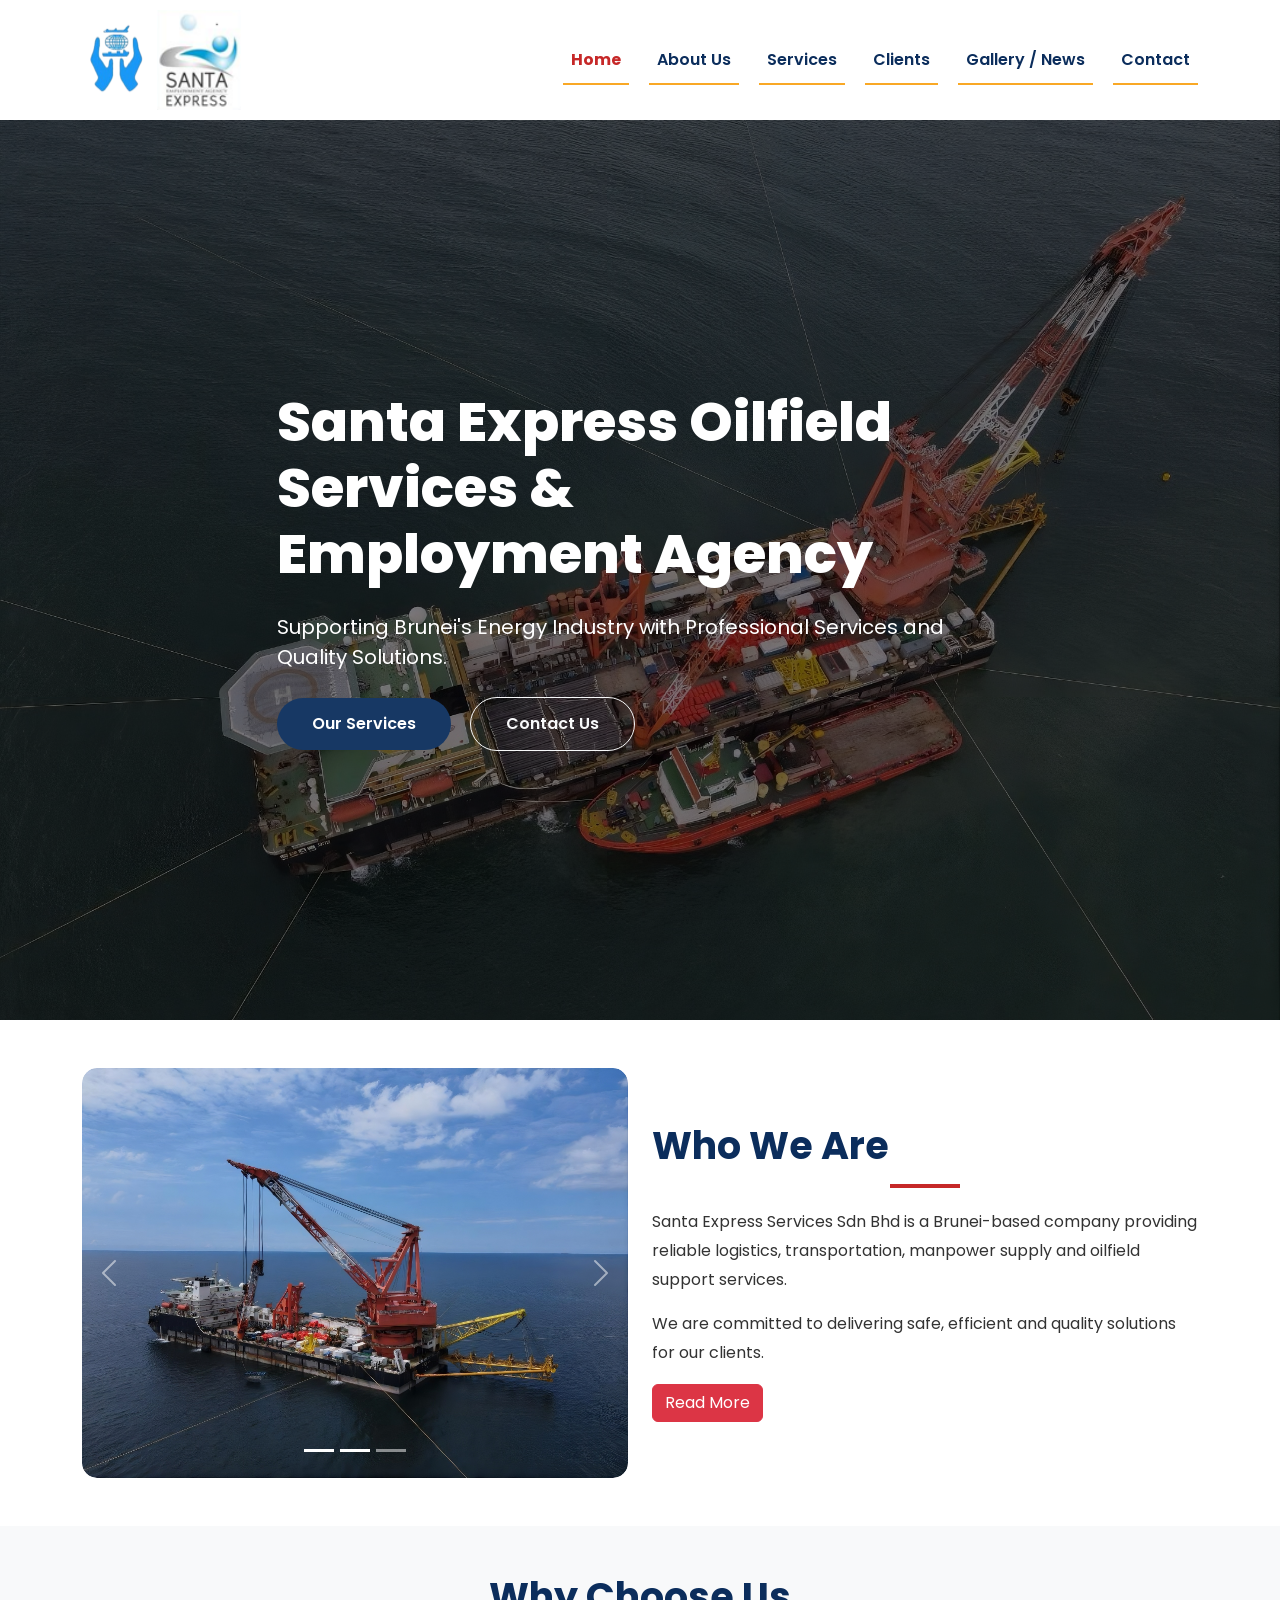
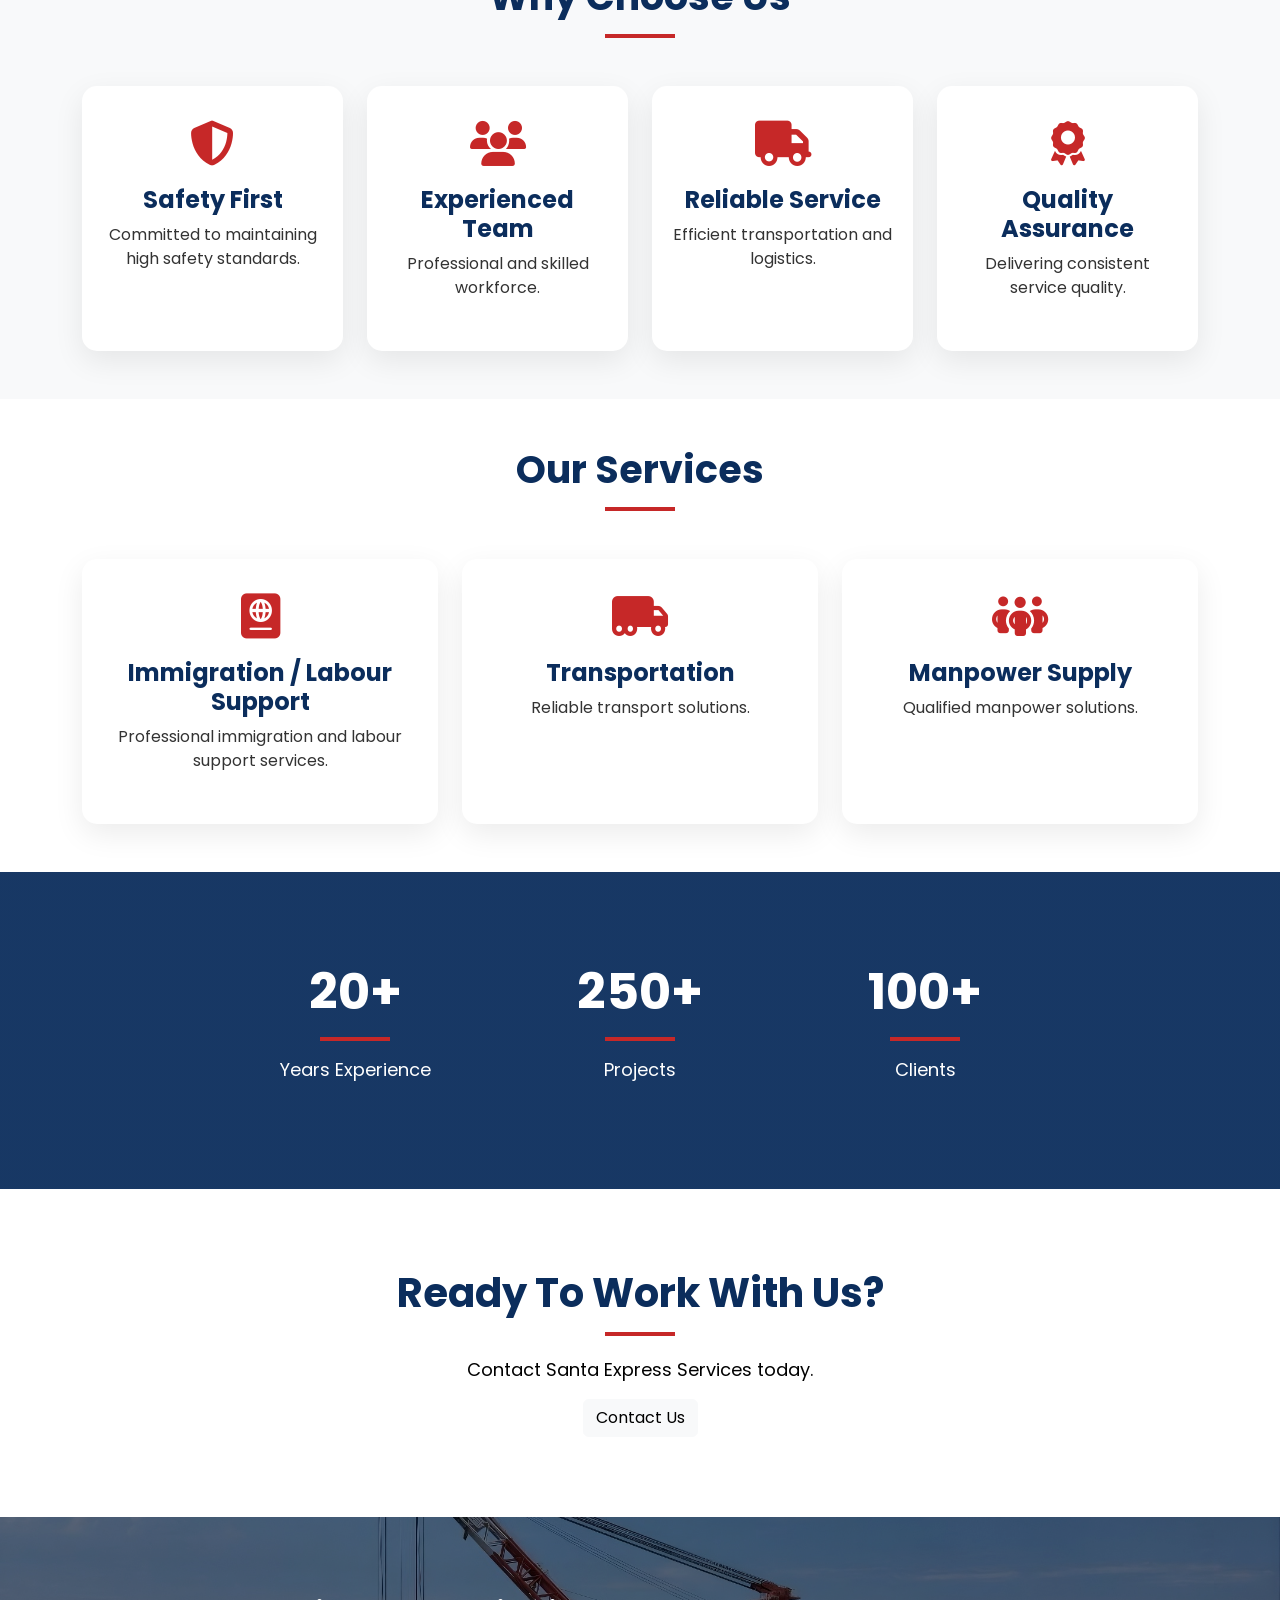
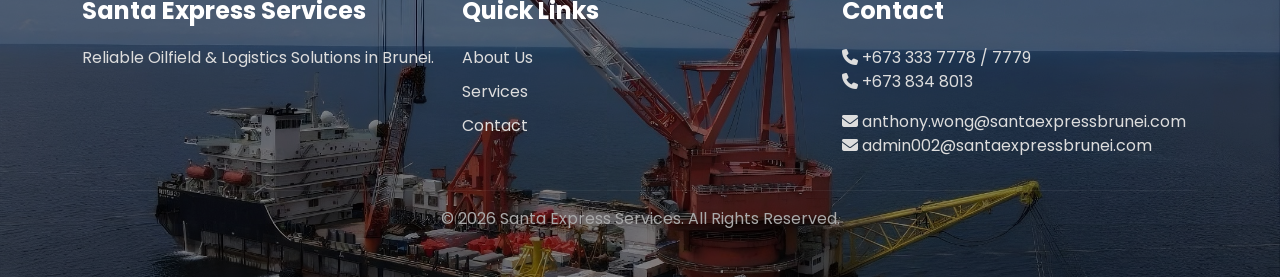
==== commit 89629f59: "Add files via upload" ====
--- a/index.html
+++ b/index.html
@@ -46,10 +46,15 @@
               alt="Santa Express Logo"
               height="100"
             />
+            <img
+              src="images/logo/logo2.png"
+              alt="Santa Express Logo"
+              height="100"
+            />
           </a>
 
           <button
-            class="navbar-toggler"
+            class="navbar-toggler bg-white"
             type="button"
             data-bs-toggle="collapse"
             data-bs-target="#navbarMenu"
--- a/css/style.css
+++ b/css/style.css
@@ -1,40 +1,7 @@
-@media (max-width: 768px) {
-  .hero h1 {
-    font-size: 35px;
-  }
-
-  .hero p {
-    font-size: 16px;
-  }
-
-  .page-banner {
-    height: 250px;
-  }
-
-  .page-banner h1 {
-    font-size: 35px;
-  }
-
-  section h2 {
-    font-size: 30px;
-  }
-
-  .gallery-card img {
-    height: 220px;
-  }
-
-  .project-title h3 {
-    font-size: 1.5rem;
-  }
-
-  .cta-section h2 {
-    font-size: 30px;
-  }
-
-  footer {
-    text-align: center;
-  }
-}
+/* =====================================================
+   SANTA EXPRESS SERVICES WEBSITE
+   MAIN STYLE SHEET
+===================================================== */
 
 /* =====================
    GLOBAL STYLE
@@ -1208,59 +1175,67 @@
 }
 
 /* =====================
-   MOBILE NAVBAR
+   MOBILE NAVBAR DROPDOWN
 ===================== */
 
 @media (max-width: 991px) {
-  body {
-    padding-top: 90px;
-  }
-
-  .navbar {
-    height: 90px;
-    padding: 10px 15px;
-    background: white;
-  }
-
-  .navbar-brand img {
-    height: 75px;
-  }
-
-  /* Fix hamburger icon visibility */
-  .navbar-toggler {
-    border: 2px solid #0b2d5c;
-    padding: 8px;
-  }
-
-  .navbar-toggler-icon {
-    background-image: url("data:image/svg+xml,%3csvg xmlns='http://www.w3.org/2000/svg' viewBox='0 0 30 30'%3e%3cpath stroke='%230b2d5c' stroke-width='2' d='M4 7h22M4 15h22M4 23h22'/%3e%3c/svg%3e");
-  }
-
   .navbar-collapse {
     background: white;
+    padding: 20px;
     margin-top: 10px;
-    padding: 20px;
     border-radius: 10px;
-    box-shadow: 0 10px 25px rgba(0, 0, 0, 0.15);
-  }
-
-  .navbar-nav {
-    text-align: center;
+    box-shadow: 0 5px 20px rgba(0, 0, 0, 0.15);
   }
 
   .navbar-nav .nav-link {
+    color: #0b2d5c !important;
+    padding: 12px 15px;
     margin-left: 0;
-    padding: 12px 0;
-    font-size: 16px;
-    color: #0b2d5c !important;
-  }
-
-  .navbar-nav .nav-link:hover,
+  }
+
+  .navbar-nav .nav-link:hover {
+    color: #c62828 !important;
+    background: #f5f6f8;
+    border-radius: 5px;
+  }
+
   .navbar-nav .nav-link.active {
     color: #c62828 !important;
   }
 
+  /* Remove underline effect on mobile */
   .navbar-nav .nav-link::after {
     display: none;
   }
 }
+
+/* =====================
+   MOBILE DROPDOWN MENU
+===================== */
+
+@media (max-width: 991px) {
+  .navbar-collapse {
+    background-color: #ffffff !important;
+    padding: 20px;
+    margin-top: 15px;
+    border-radius: 10px;
+  }
+
+  .navbar-collapse .navbar-nav {
+    background-color: #ffffff !important;
+  }
+
+  .navbar-collapse .nav-link {
+    color: #0b2d5c !important;
+    font-weight: 600;
+    padding: 12px 15px;
+  }
+
+  .navbar-collapse .nav-link:hover {
+    color: #c62828 !important;
+  }
+
+  .navbar-collapse .nav-link.active {
+    color: #c62828 !important;
+  }
+}
--- a/css/responsive.css
+++ b/css/responsive.css
@@ -3,624 +3,242 @@
    RESPONSIVE CSS
 ===================================================== */
 
-
-
 /* =====================
    LARGE TABLET / LAPTOP
 ===================== */
 
-
-@media(max-width:1200px){
-
-
-.hero h1{
-
-    font-size:45px;
-
-}
-
-
-.page-banner h1{
-
-    font-size:45px;
-
-}
-
-
-section h2{
-
-    font-size:34px;
-
-}
-
-
-.navbar-nav .nav-link{
-
-    margin-left:10px;
-
-}
-
-
-}
-
-
-
-
-
-/* =====================
-   TABLET
-===================== */
-
-
-@media(max-width:991px){
-
-
-
-/* Navbar */
-
-
-.navbar{
-
-    background:var(--primary);
-
-}
-
-
-.navbar-collapse{
-
-
-background:var(--primary);
-
-padding:20px;
-
-margin-top:15px;
-
-border-radius:10px;
-
-
-}
-
-
-.navbar-nav .nav-link{
-
-    margin:10px 0;
-
-}
-
-
-
-
-
-/* Hero */
-
-
-.hero{
-
-
-height:90vh;
-
-text-align:center;
-
-
-}
-
-
-
-.hero h1{
-
-
-font-size:38px;
-
-
-}
-
-
-
-.hero p{
-
-
-font-size:17px;
-
-
-}
-
-
-
-.hero-buttons .btn{
-
-
-margin-bottom:15px;
-
-
-}
-
-
-
-
-
-
-/* Banner */
-
-
-.page-banner{
-
-
-height:300px;
-
-
-}
-
-
-.page-banner h1{
-
-
-font-size:40px;
-
-
-}
-
-
-
-
-
-/* About */
-
-
-.about-preview,
-.company-intro{
-
-
-text-align:center;
-
-
-}
-
-
-
-
-/* Timeline */
-
-
-.timeline::before{
-
-
-left:20px;
-
-
-}
-
-
-
-.timeline-item{
-
-
-width:90%;
-
-margin-left:50px!important;
-
-
-}
-
-
-
-
-
-
-/* Statistics */
-
-
-.stats-section .col-md-3{
-
-
-margin-bottom:35px;
-
-
-}
-
-
-
-
-
-/* Services */
-
-
-.service-box img{
-
-
-height:200px;
-
-
-}
-
-
-
-
-
-/* Contact */
-
-
-.contact-section{
-
-
-text-align:center;
-
-
-}
-
-
-
-
-}
-
-
-
-
-
-
-
-/* =====================
-   MOBILE
-===================== */
-
-
-@media(max-width:767px){
-
-
-
-
-
-body{
-
-
-font-size:15px;
-
-
-}
-
-
-
-
-
-
-/* Hero */
-
-
-.hero{
-
-
-height:100vh;
-
-
-}
-
-
-
-.hero h1{
-
-
-font-size:30px;
-
-line-height:1.3;
-
-
-}
-
-
-
-.hero p{
-
-
-font-size:15px;
-
-
-}
-
-
-
-.hero-buttons{
-
-
-display:flex;
-
-flex-direction:column;
-
-align-items:center;
-
-
-}
-
-
-
-.hero-buttons .btn{
-
-
-width:200px;
-
-margin:8px;
-
-
-}
-
-
-
-
-
-
-
-
-/* Heading */
-
-
-section h2{
-
-
-font-size:28px;
-
-
-}
-
-
-
-.page-banner{
-
-
-height:250px;
-
-
-}
-
-
-
-.page-banner h1{
-
-
-font-size:32px;
-
-
-}
-
-
-
-.page-banner p{
-
-
-font-size:14px;
-
-
-}
-
-
-
-
-
-
-
-
-/* Cards */
-
-
-.feature-card,
-.service-card,
-.value-card,
-.info-box,
-.contact-card{
-
-
-margin-bottom:20px;
-
-
-}
-
-
-
-
-
-
-
-
-/* Services */
-
-
-.service-content h3{
-
-
-font-size:22px;
-
-
-}
-
-
-
-
-
-/* Gallery */
-
-
-.gallery-card img{
-
-
-height:220px;
-
-
-}
-
-
-
-
-
-.gallery-filter button{
-
-
-width:100%;
-
-margin-bottom:10px;
-
-
-}
-
-
-
-
-
-
-
-/* Timeline */
-
-
-.timeline-item{
-
-
-width:85%;
-
-margin-left:40px!important;
-
-
-padding:25px;
-
-
-}
-
-
-
-
-
-
-
-
-/* Statistics */
-
-
-.stats-section h2{
-
-
-font-size:40px;
-
-
-}
-
-
-
-
-
-/* CTA */
-
-
-.cta-section h2{
-
-
-font-size:28px;
-
-
-}
-
-
-
-
-
-
-
-/* Footer */
-
-
-footer{
-
-
-text-align:center;
-
-
-}
-
-
-
-footer .col-md-4{
-
-
-margin-bottom:30px;
-
-
-}
-
-
-
-
-
-
-/* Whatsapp */
-
-
-.whatsapp-btn{
-
-
-width:55px;
-
-height:55px;
-
-font-size:30px;
-
-right:15px;
-
-bottom:15px;
-
-
-}
-
-
-
-}
-
-
-
-
-
-
+@media (max-width: 1200px) {
+  .hero h1 {
+    font-size: 45px;
+  }
+
+  .page-banner h1 {
+    font-size: 45px;
+  }
+
+  section h2 {
+    font-size: 34px;
+  }
+
+  .navbar-nav .nav-link {
+    margin-left: 10px;
+  }
+}
+
+/* =====================
+   TABLET / MOBILE NAVBAR
+===================== */
+
+@media (max-width: 991px) {
+  /* Navbar */
+
+  .navbar {
+    background: #ffffff !important;
+    height: auto;
+    padding: 10px 0;
+  }
+
+  .navbar-collapse {
+    background: #ffffff !important;
+
+    padding: 20px;
+
+    margin-top: 15px;
+
+    border-radius: 10px;
+
+    box-shadow: 0 5px 20px rgba(0, 0, 0, 0.15);
+  }
+
+  .navbar-nav {
+    background: #ffffff !important;
+  }
+
+  .navbar-nav .nav-link {
+    color: #0b2d5c !important;
+
+    margin: 8px 0;
+
+    padding: 12px 15px;
+
+    font-weight: 600;
+  }
+
+  .navbar-nav .nav-link:hover {
+    color: #c62828 !important;
+
+    background: #f5f6f8;
+
+    border-radius: 5px;
+  }
+
+  .navbar-nav .nav-link.active {
+    color: #c62828 !important;
+  }
+
+  /* Remove desktop underline */
+
+  .navbar-nav .nav-link::after {
+    display: none;
+  }
+
+  /* Hamburger Button */
+
+  .navbar-toggler {
+    background: #ffffff !important;
+
+    border: 2px solid #0b2d5c !important;
+
+    padding: 8px 10px;
+  }
+
+  .navbar-toggler-icon {
+    background-image: none !important;
+
+    width: 25px;
+
+    height: 18px;
+
+    border-top: 3px solid #0b2d5c;
+
+    border-bottom: 3px solid #0b2d5c;
+
+    position: relative;
+  }
+
+  .navbar-toggler-icon::before {
+    content: "";
+
+    position: absolute;
+
+    left: 0;
+
+    top: 6px;
+
+    width: 25px;
+
+    height: 3px;
+
+    background: #0b2d5c;
+  }
+
+  /* Hero */
+
+  .hero {
+    height: 90vh;
+
+    text-align: center;
+  }
+
+  .hero h1 {
+    font-size: 38px;
+  }
+
+  .hero p {
+    font-size: 17px;
+  }
+
+  .hero-buttons .btn {
+    margin-bottom: 15px;
+  }
+
+  /* Page Banner */
+
+  .page-banner {
+    height: 300px;
+  }
+
+  .page-banner h1 {
+    font-size: 40px;
+  }
+
+  /* About */
+
+  .about-preview,
+  .company-intro {
+    text-align: center;
+  }
+
+  /* Timeline */
+
+  .timeline::before {
+    left: 20px;
+  }
+
+  .timeline-item {
+    width: 90%;
+
+    margin-left: 50px !important;
+  }
+
+  /* Statistics */
+
+  .stats-section .col-md-3 {
+    margin-bottom: 35px;
+  }
+
+  /* Services */
+
+  .service-box img {
+    height: 200px;
+  }
+
+  /* Contact */
+
+  .contact-section {
+    text-align: center;
+  }
+}
 
 /* =====================
    SMALL MOBILE
 ===================== */
 
-
-@media(max-width:400px){
-
-
-
-.hero h1{
-
-
-font-size:26px;
-
-
-}
-
-
-
-.hero p{
-
-
-font-size:14px;
-
-
-}
-
-
-
-.page-banner h1{
-
-
-font-size:28px;
-
-
-}
-
-
-
-.stats-section h2{
-
-
-font-size:35px;
-
-
-}
-
-
-
-}+@media (max-width: 400px) {
+  .hero h1 {
+    font-size: 26px;
+  }
+
+  .hero p {
+    font-size: 14px;
+  }
+
+  .page-banner h1 {
+    font-size: 28px;
+  }
+
+  .stats-section h2 {
+    font-size: 35px;
+  }
+}
+
+/* =====================
+   ABOUT MOBILE SPACING
+===================== */
+
+@media (max-width: 767px) {
+  .company-intro .col-lg-6:first-child {
+    margin-bottom: 30px;
+  }
+}
+
+/* =====================
+   GALLERY MOBILE SPACING
+===================== */
+
+@media (max-width: 767px) {
+  .gallery-section .container,
+  .event-section .container {
+    padding-left: 35px;
+    padding-right: 35px;
+  }
+
+  .gallery-card {
+    margin-left: 5px;
+    margin-right: 5px;
+  }
+
+  .gallery-card img{
+    height: 220px;
+  }
+}
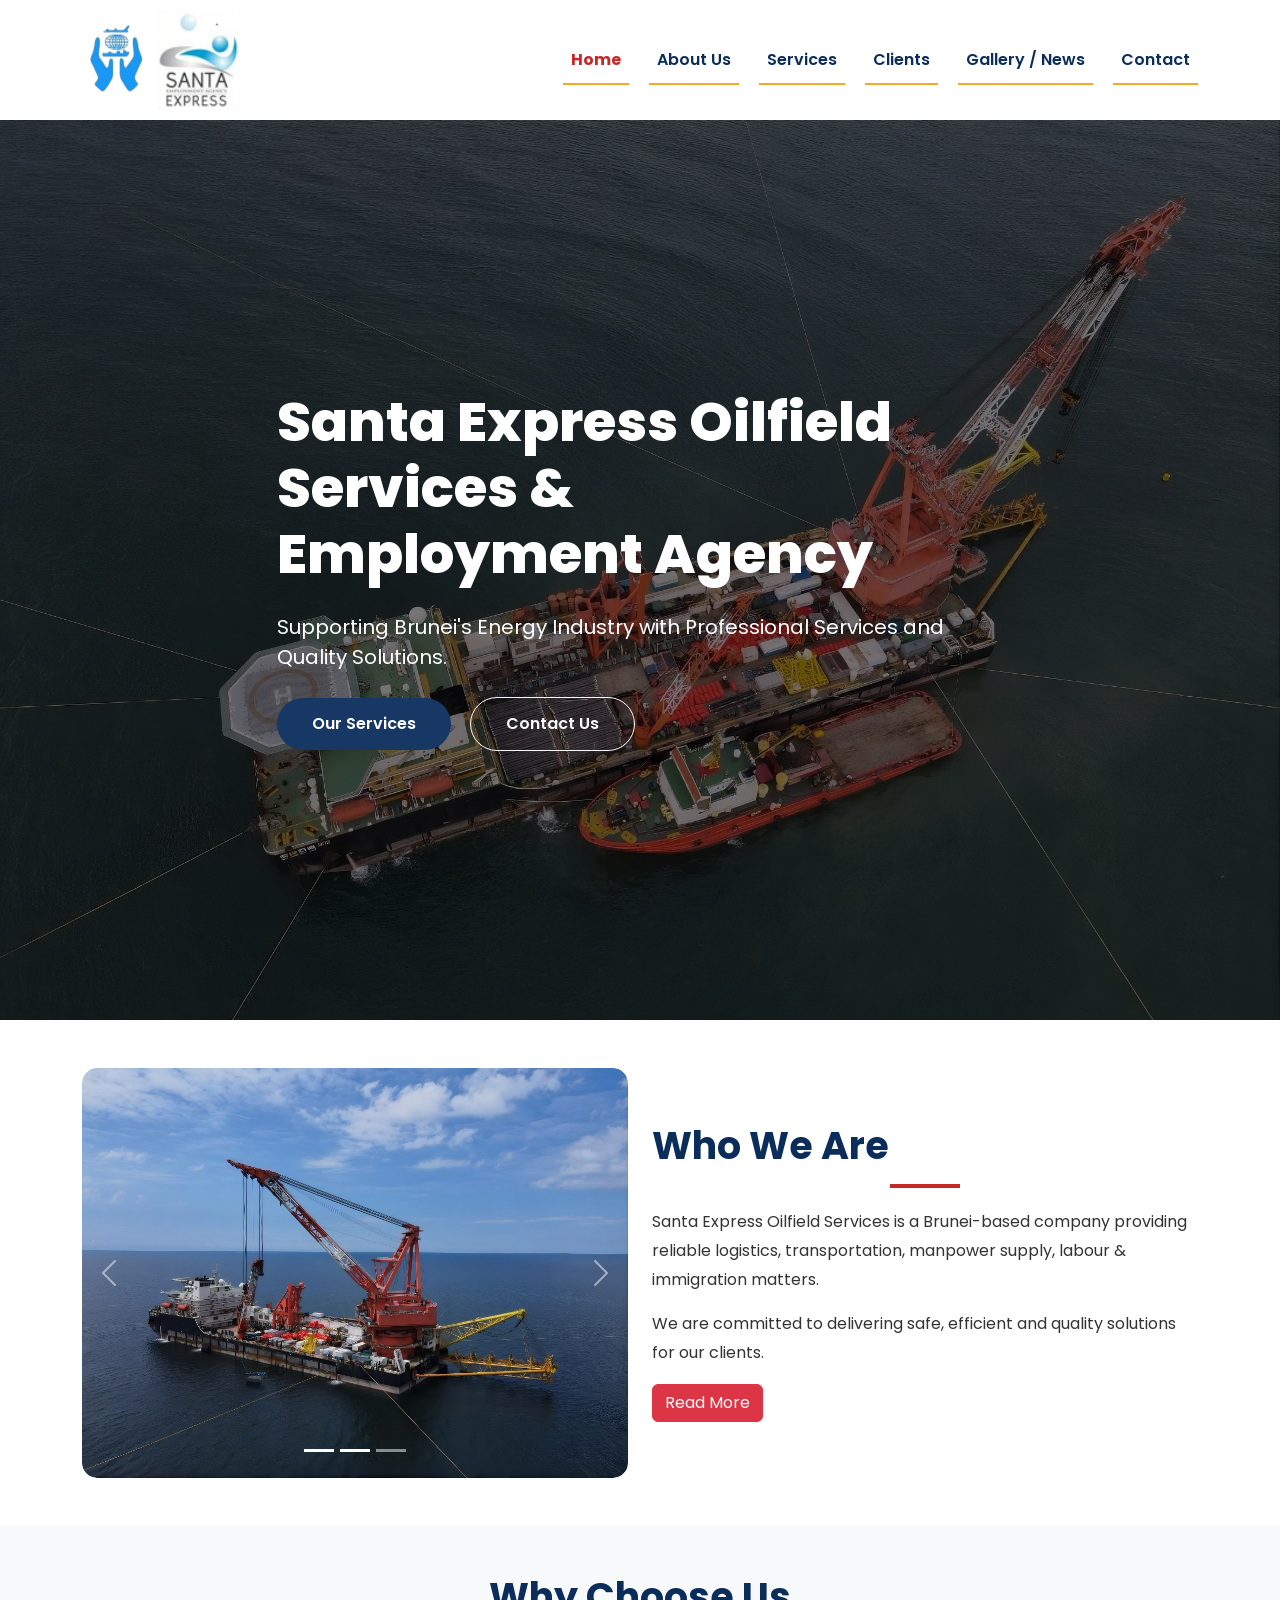
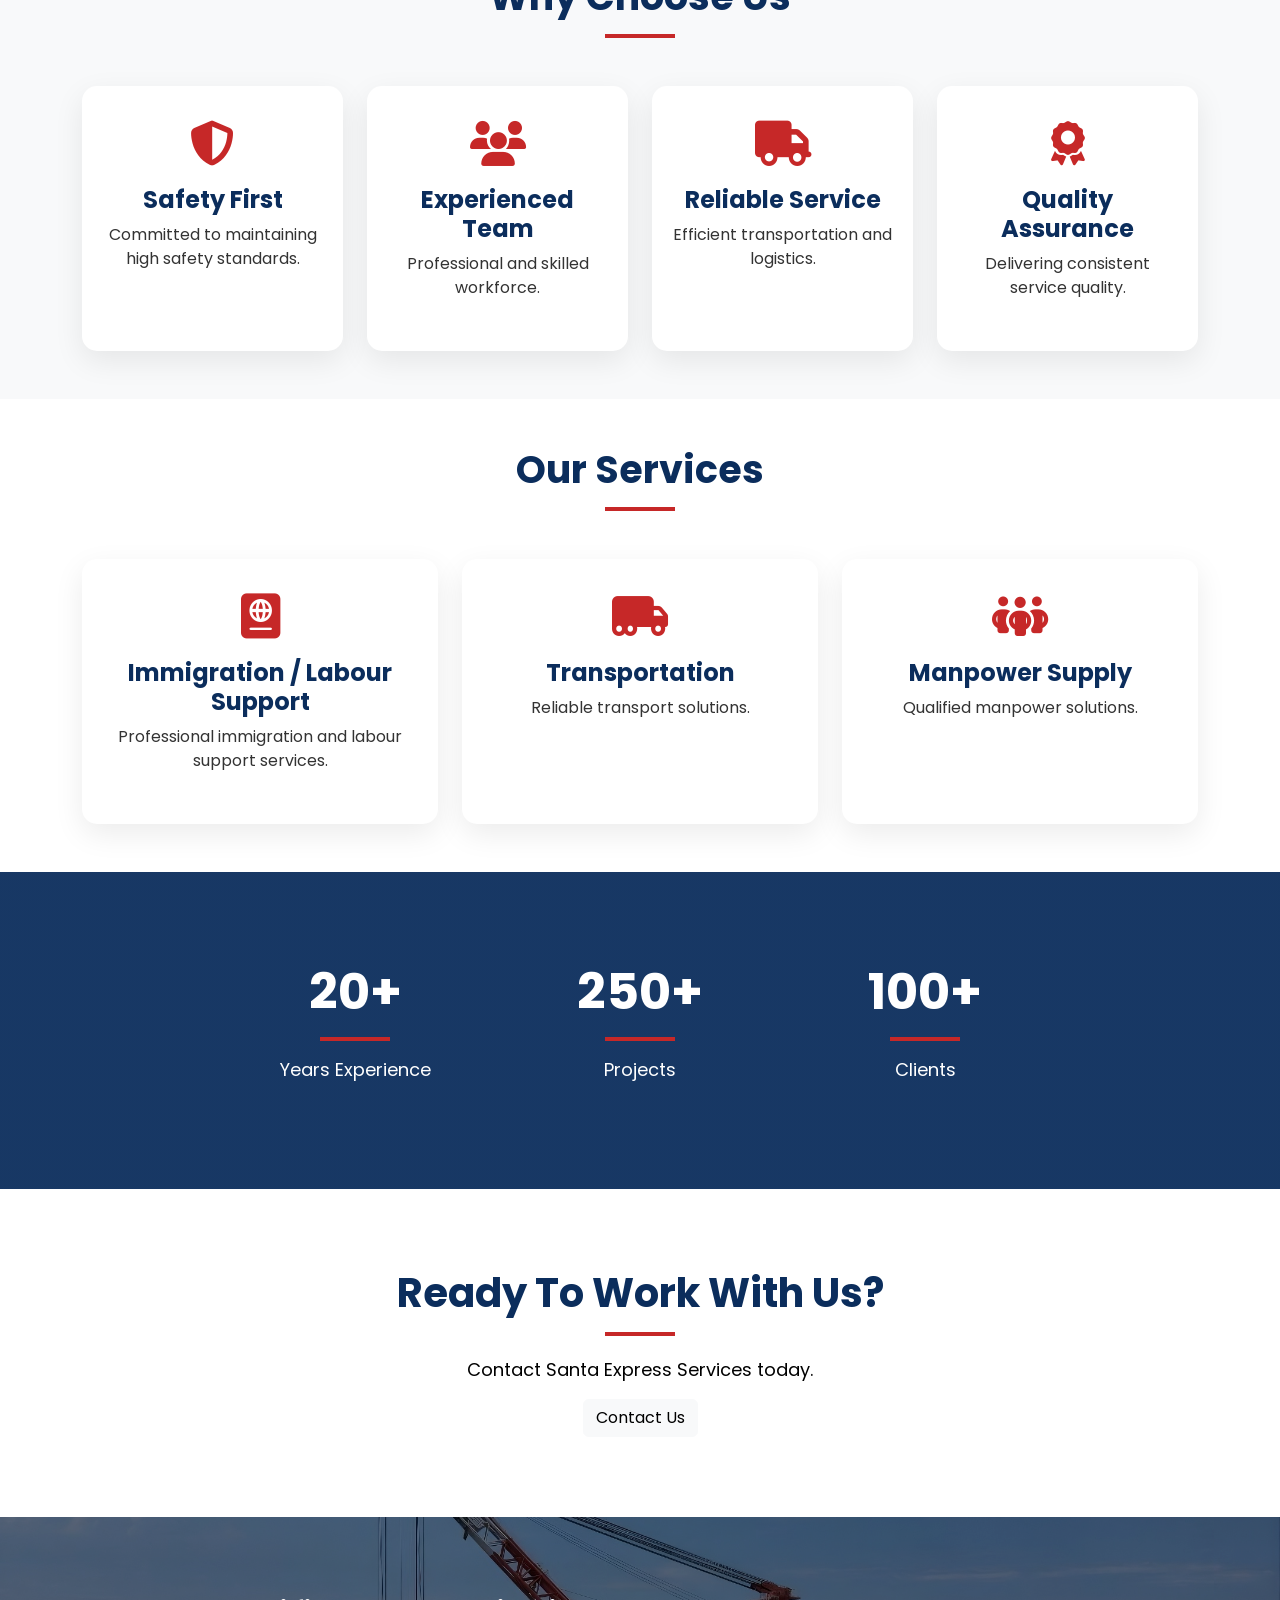
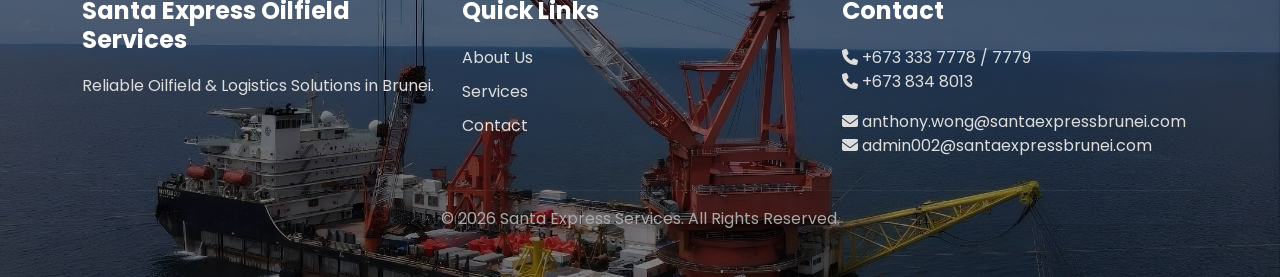
==== commit ab5cdfbd: "Add files via upload" ====
--- a/index.html
+++ b/index.html
@@ -209,10 +209,8 @@
             <h2>Who We Are</h2>
 
             <p>
-              Santa Express Services Sdn Bhd is a Brunei-based company providing
-              reliable logistics, transportation, manpower supply and oilfield
-              support services.
-            </p>
+              Santa Express Oilfield Services is a Brunei-based company providing
+              reliable logistics, transportation, manpower supply, labour & immigration matters.
 
             <p>
               We are committed to delivering safe, efficient and quality
@@ -363,7 +361,7 @@
       <div class="container">
         <div class="row">
           <div class="col-md-4">
-            <h4>Santa Express Services</h4>
+            <h4>Santa Express Oilfield Services</h4>
 
             <p>Reliable Oilfield & Logistics Solutions in Brunei.</p>
           </div>
--- a/css/style.css
+++ b/css/style.css
@@ -675,7 +675,17 @@
 }
 
 .baker-logo {
-  width: 280px !important;
+  width: 250px !important;
+
+  max-width: none !important;
+
+  height: auto;
+
+  transform: scale(2);
+}
+
+.cgg-logo {
+  width: 250px !important;
 
   max-width: none !important;
 
--- a/css/responsive.css
+++ b/css/responsive.css
@@ -219,6 +219,17 @@
 @media (max-width: 767px) {
   .company-intro .col-lg-6:first-child {
     margin-bottom: 30px;
+  }
+
+  .hero-buttons {
+    display: flex;
+    justify-content: center;
+    gap: 12px;
+    flex-wrap: wrap;
+  }
+
+  .hero-buttons .btn {
+    margin: 0;
   }
 }
 
@@ -238,7 +249,106 @@
     margin-right: 5px;
   }
 
-  .gallery-card img{
+  .gallery-card img {
     height: 220px;
   }
 }
+
+/* =====================
+   TIMELINE MOBILE
+===================== */
+
+@media (max-width: 767px) {
+
+  .timeline {
+    position: relative;
+    padding-left: 40px;
+  }
+
+  /* Vertical line */
+  .timeline::before {
+    content: "";
+    position: absolute;
+    left: 15px;
+    top: 0;
+    bottom: 0;
+    width: 3px;
+    background: #c62828;
+  }
+
+  .timeline-item {
+    position: relative;
+    width: 100%;
+    margin: 0 0 25px 0 !important;
+    padding: 20px;
+    background: #fff;
+    border-radius: 10px;
+    box-shadow: 0 5px 15px rgba(0,0,0,.1);
+  }
+
+  /* Timeline dot */
+  .timeline-item::before {
+    content: "";
+    position: absolute;
+    left: -34px;
+    top: 25px;
+    width: 14px;
+    height: 14px;
+    background: #c62828;
+    border: 3px solid #fff;
+    border-radius: 50%;
+    z-index: 2;
+  }
+
+  /* Arrow */
+  .timeline-item::after {
+    content: "";
+    position: absolute;
+    left: -12px;
+    top: 22px;
+    border-top: 10px solid transparent;
+    border-bottom: 10px solid transparent;
+    border-right: 12px solid #fff;
+  }
+
+}
+
+/* =====================
+   CLIENT LOGO CONSISTENT SPACING
+===================== */
+
+.client-logo {
+  height: 140px;
+  padding: 25px;
+  display: flex;
+  align-items: center;
+  justify-content: center;
+}
+
+.client-logo img {
+  max-width: 100%;
+  max-height: 80px;
+  object-fit: contain;
+}
+
+
+/* Mobile */
+@media (max-width: 767px) {
+
+  .client-logo-section .row {
+    --bs-gutter-x: 20px;
+    --bs-gutter-y: 20px;
+  }
+
+  .client-logo {
+    height: 120px;
+    padding: 20px;
+  }
+
+  .client-logo img {
+    max-height: 65px;
+  }
+
+}
+
+
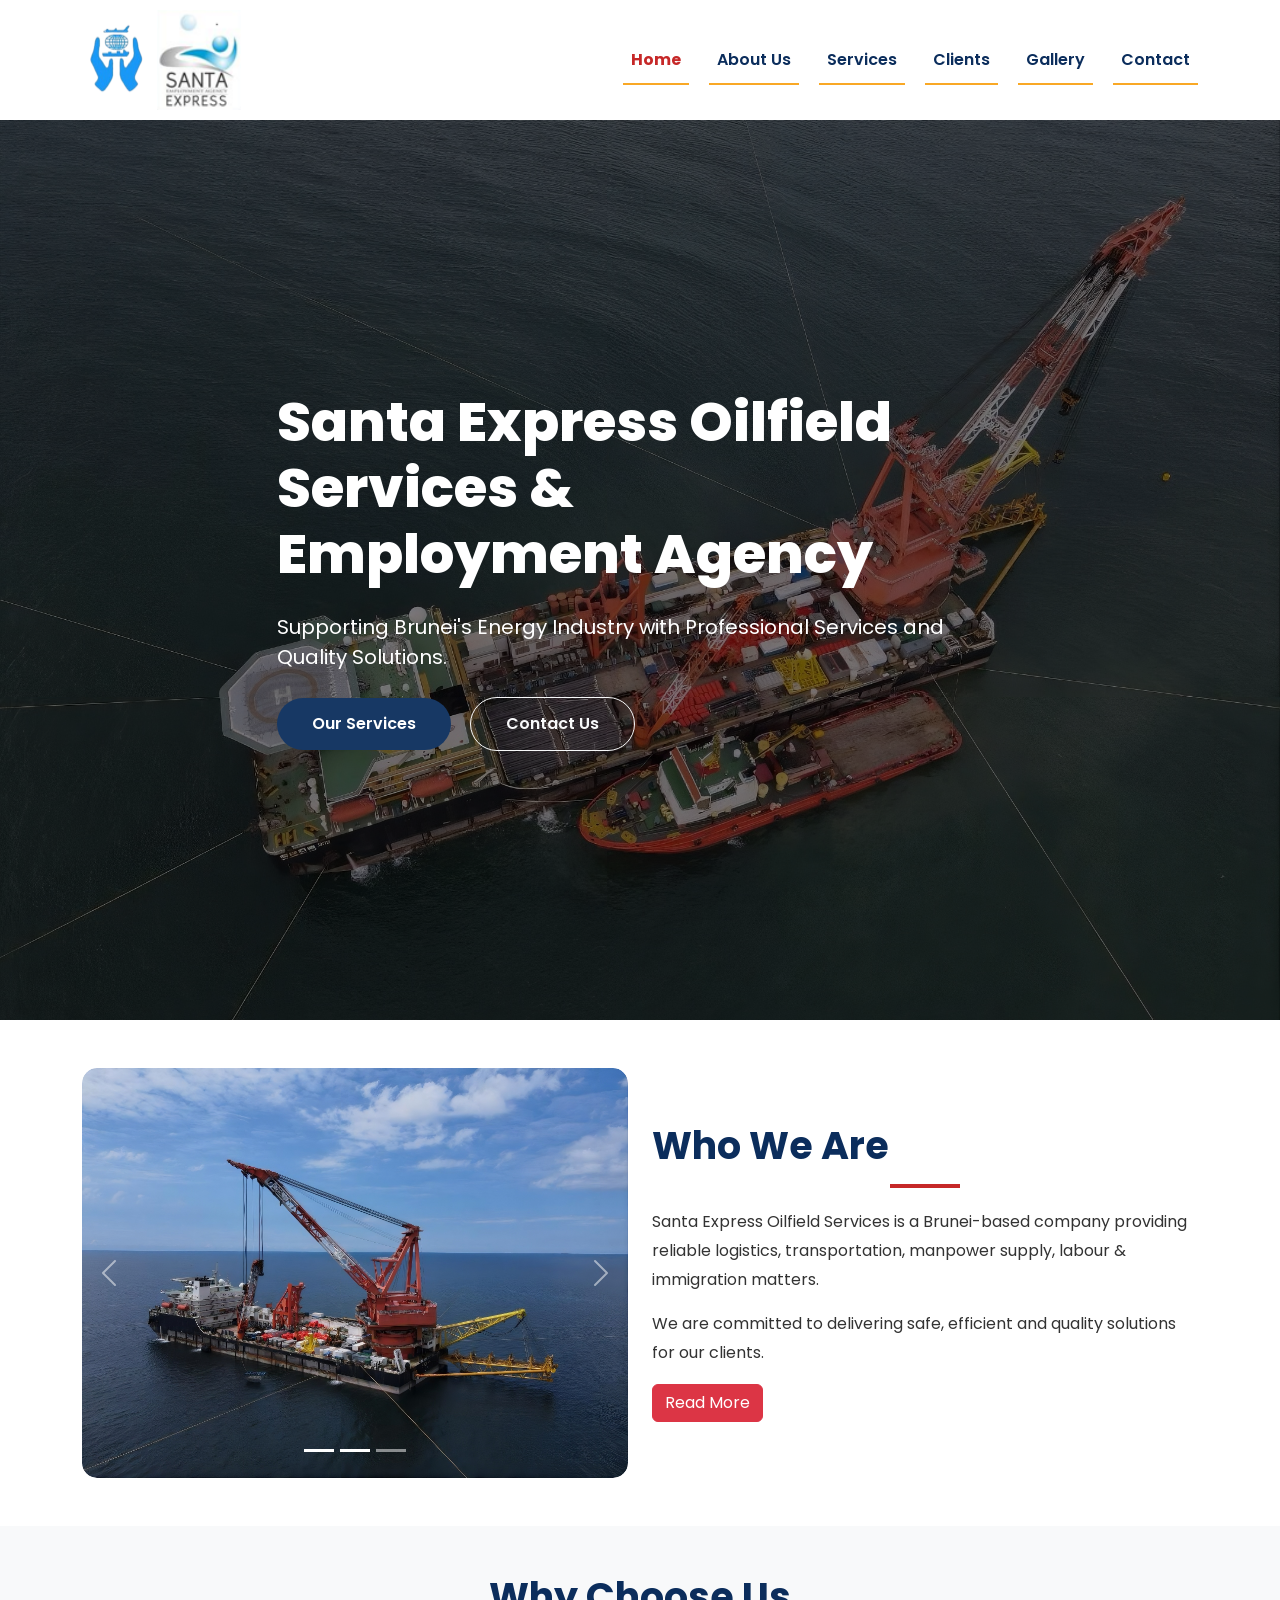
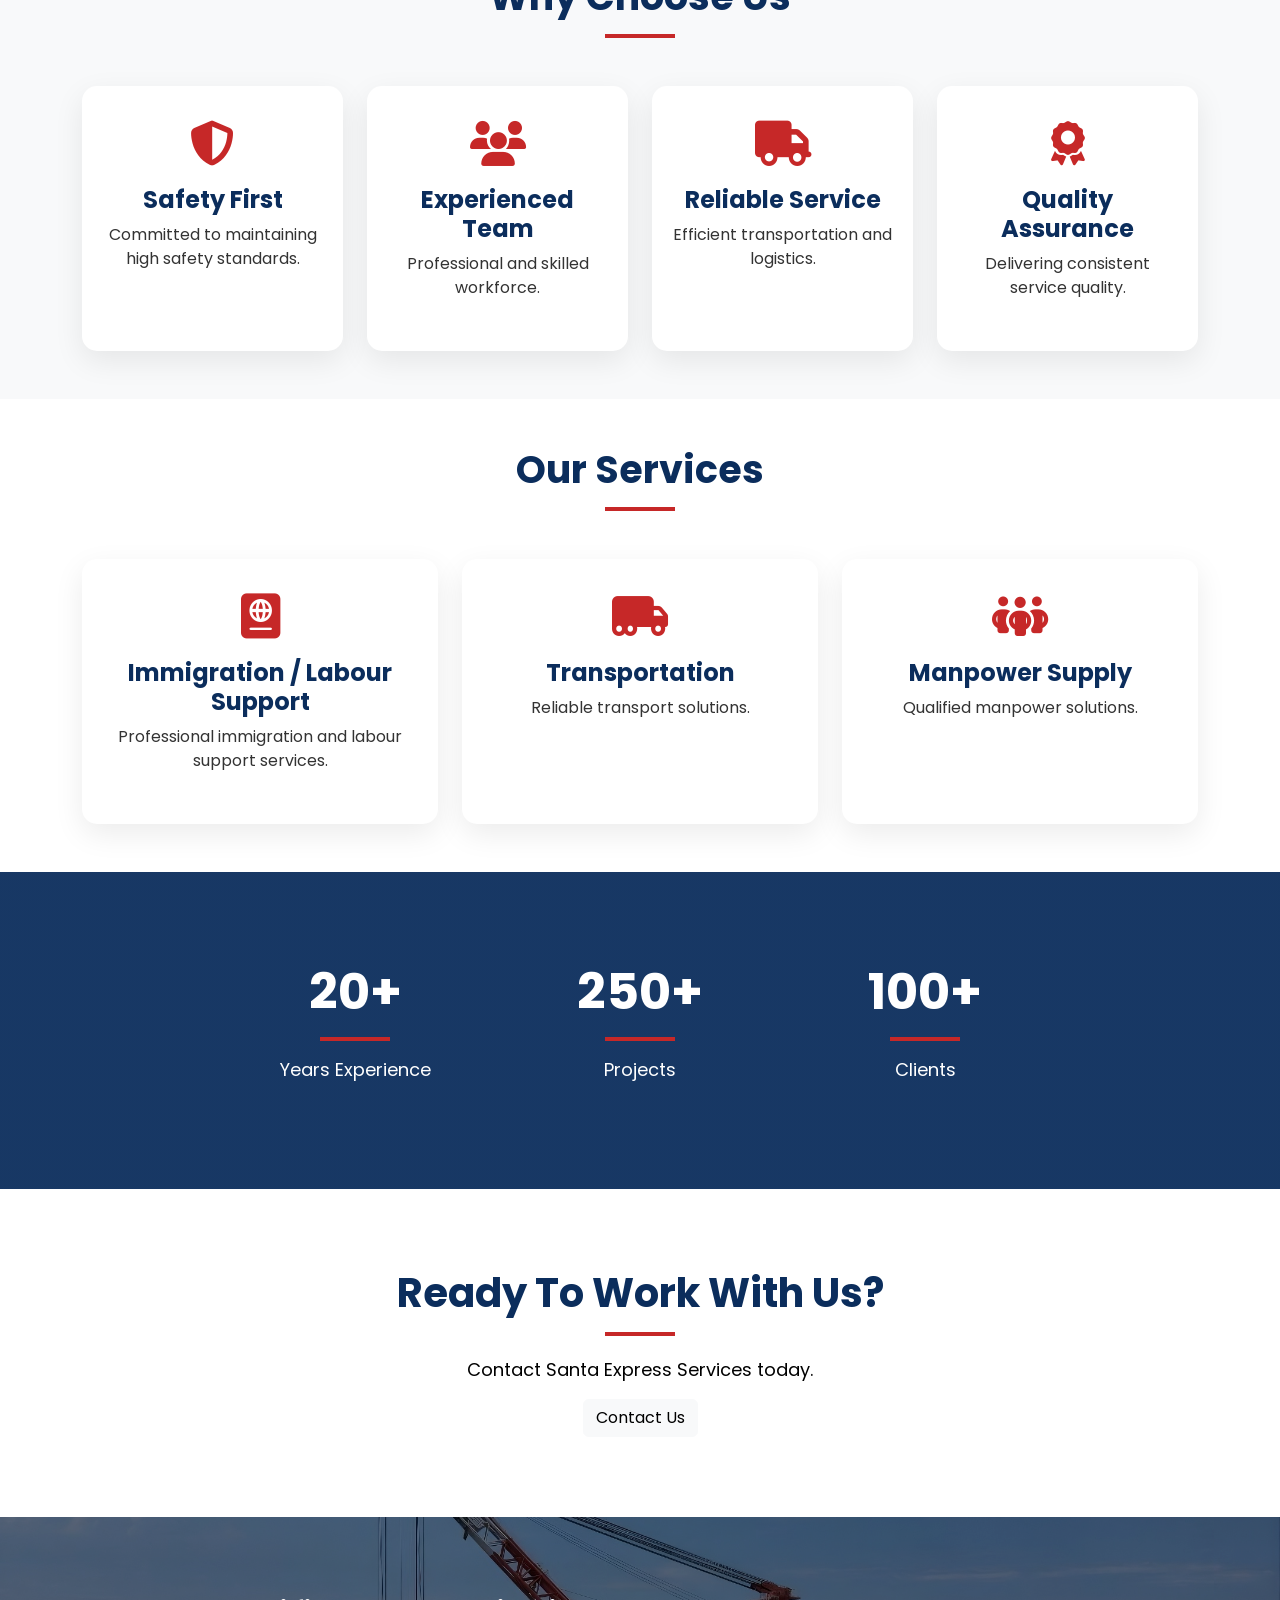
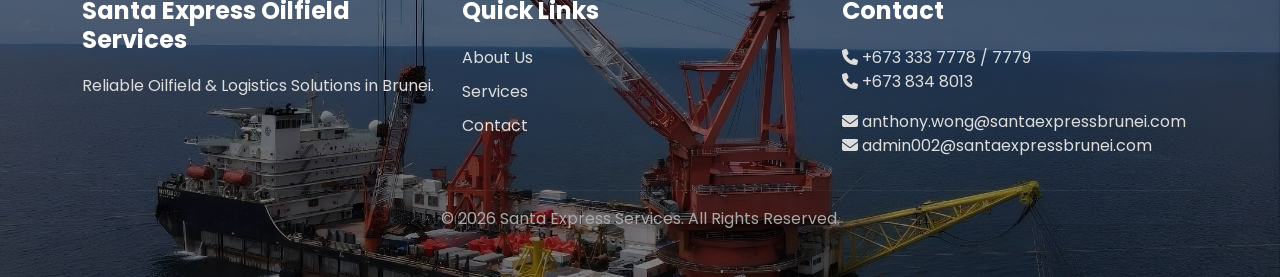
==== commit 6e81eb15: "Add files via upload" ====
--- a/index.html
+++ b/index.html
@@ -81,7 +81,7 @@
               </li>
 
               <li class="nav-item">
-                <a class="nav-link" href="gallery.html"> Gallery / News </a>
+                <a class="nav-link" href="gallery.html"> Gallery</a>
               </li>
 
               <li class="nav-item">
